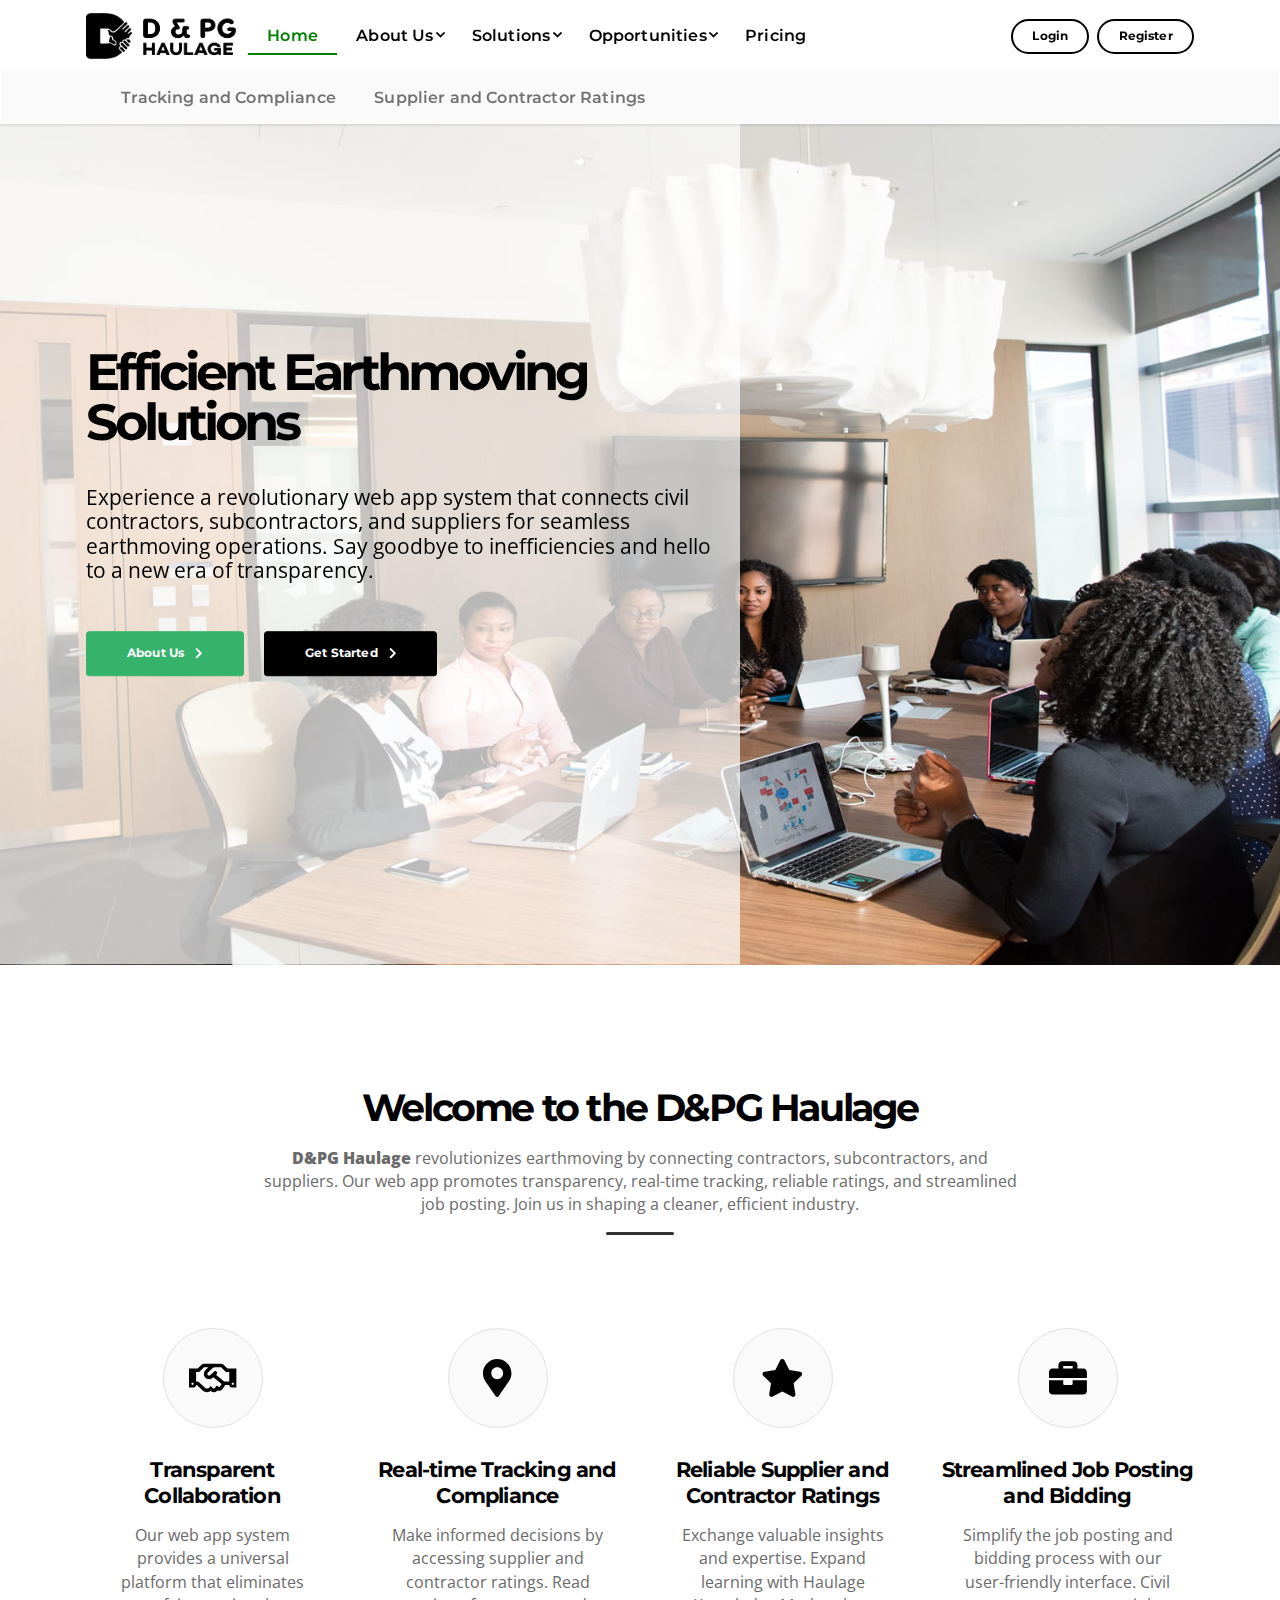
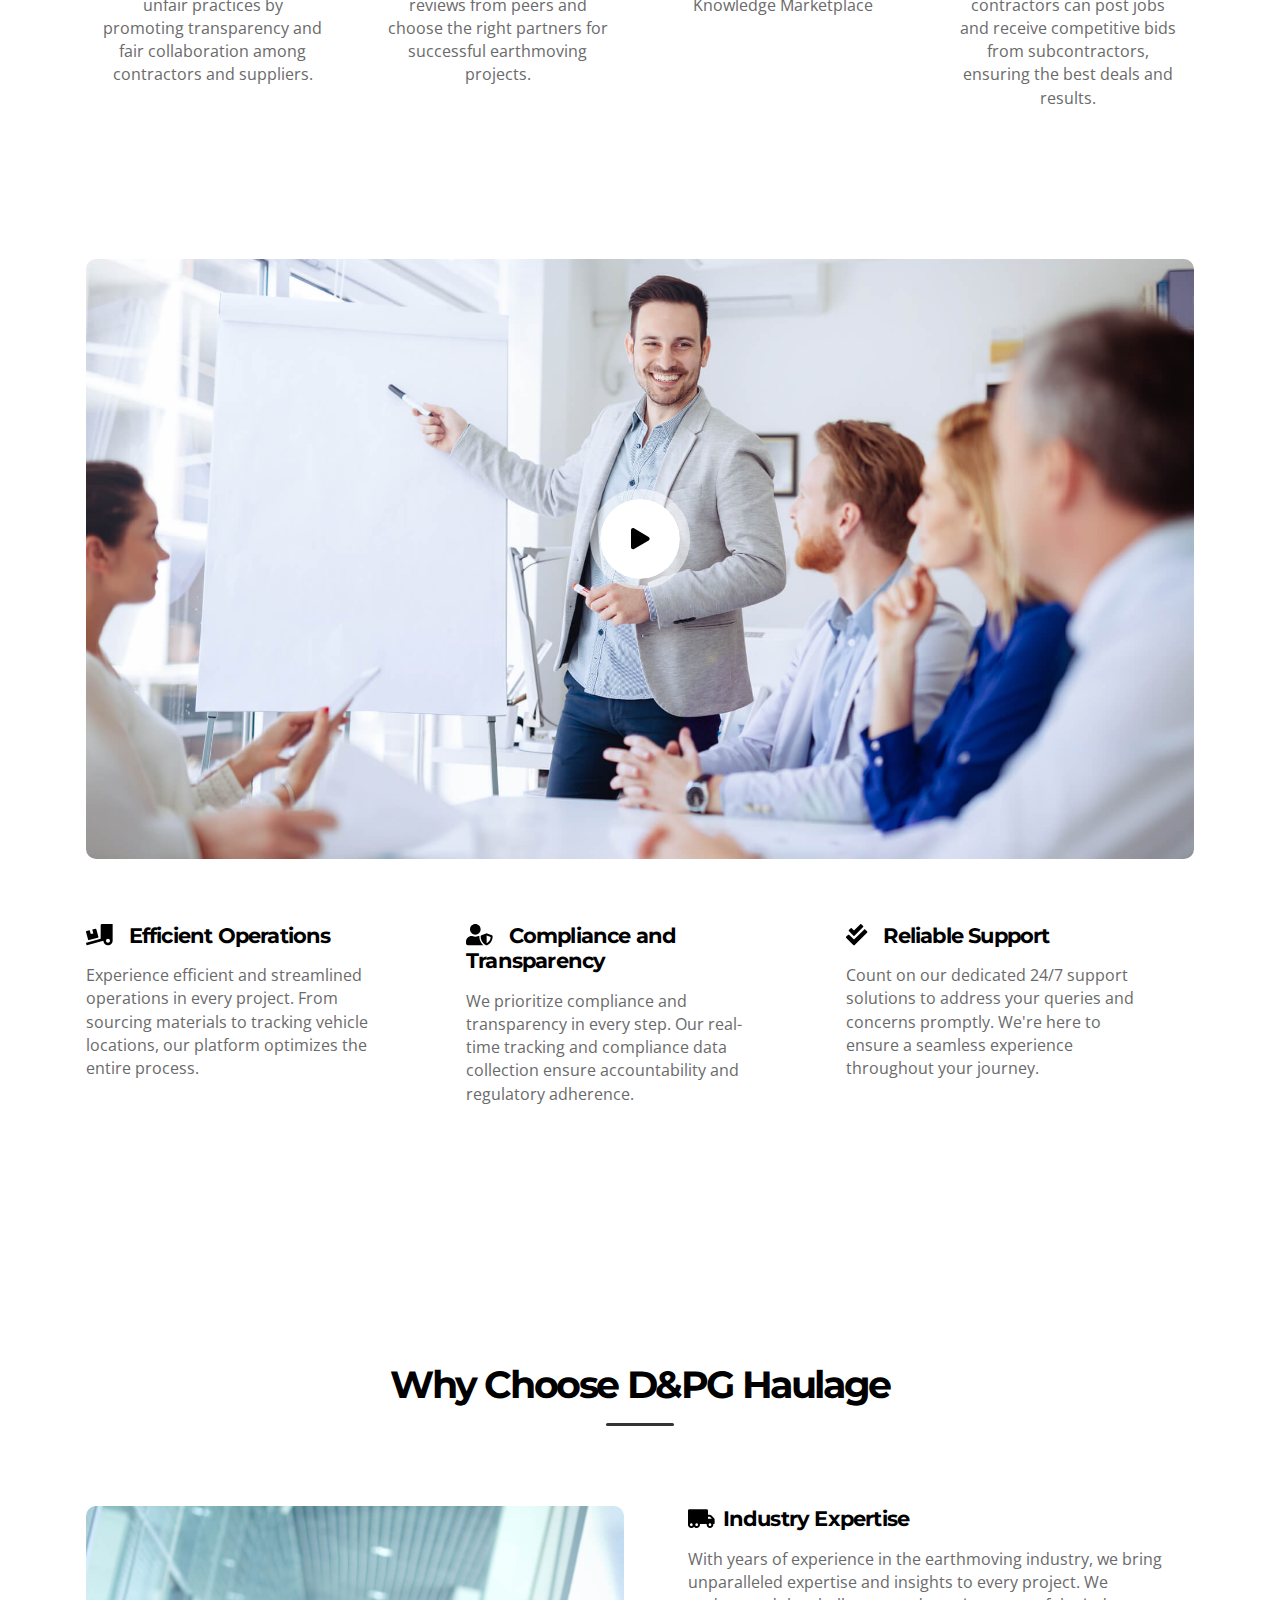
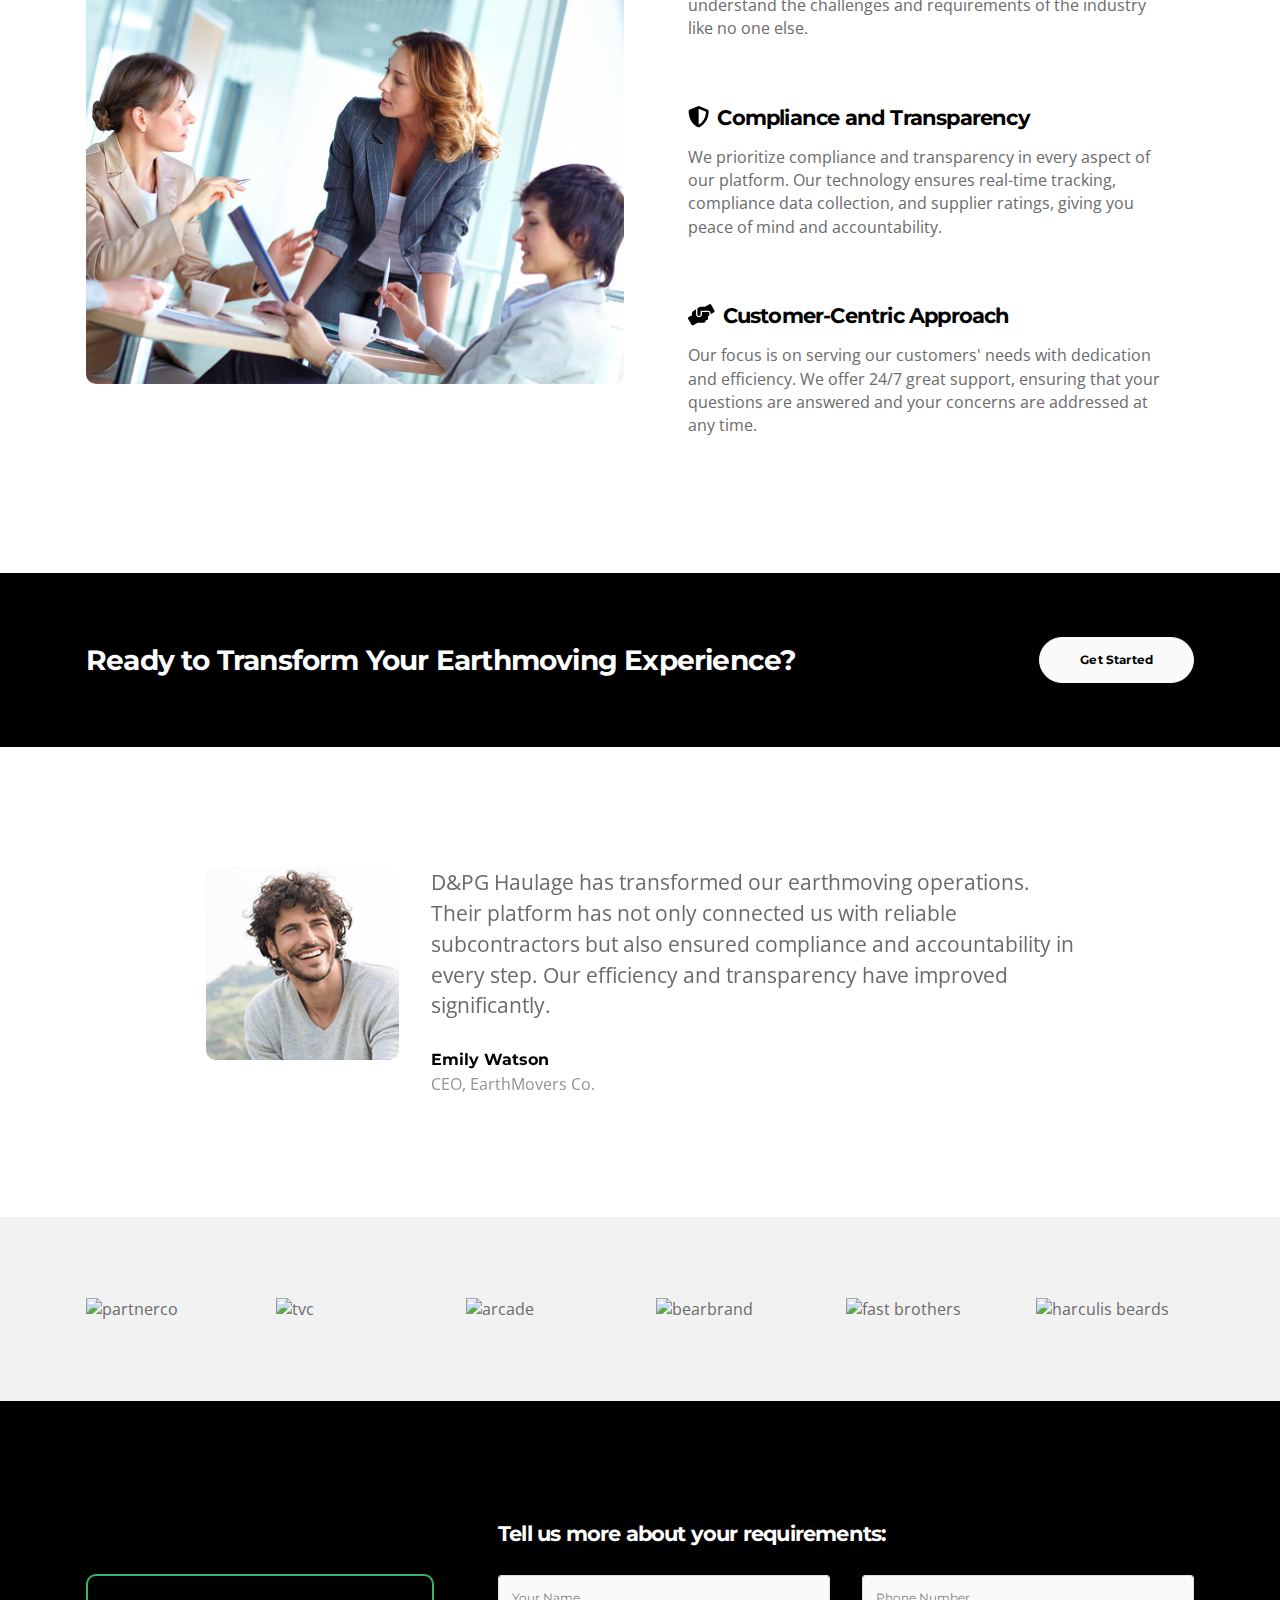
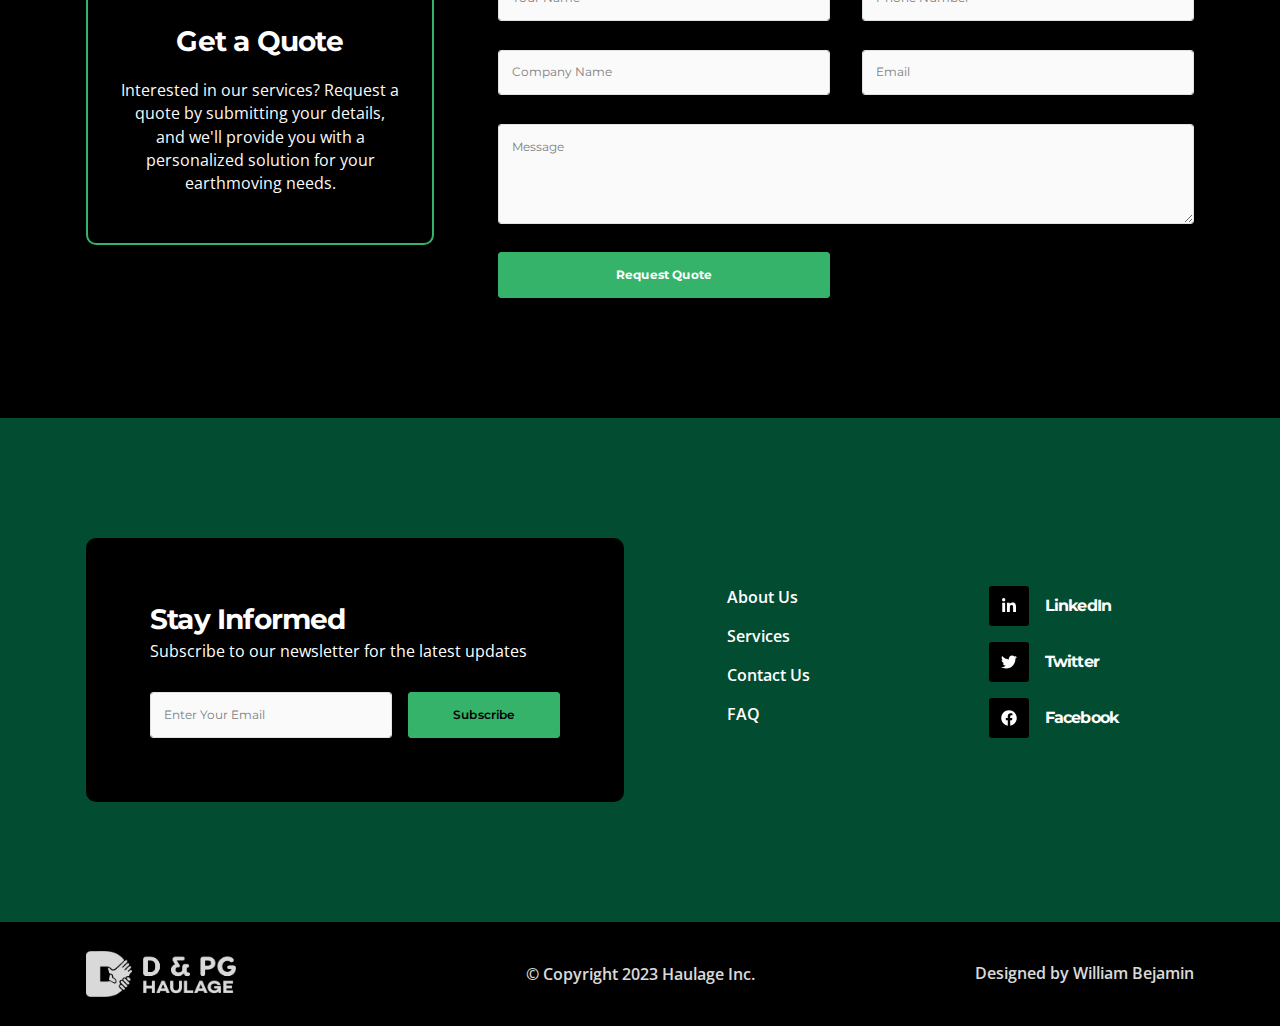
==== home.html @ 4f844227 "Add files via upload" ====
<!DOCTYPE html>
<html lang="en-US" dir="ltr">

<meta http-equiv="content-type" content="text/html;charset=UTF-8" />

<head>
  <meta charset="utf-8">
  <meta http-equiv="X-UA-Compatible" content="IE=edge">
  <meta name="viewport" content="width=device-width, initial-scale=1">

  <!-- ===============================================-->
  <!--    Document Title-->
  <!-- ===============================================-->

  <title>D & PG Haulage | Pioneering a Sustainable Future in Earthmoving and Waste Management</title>
  <meta name="description"
    content="D & PG Haulage (Revolutionizing Earthmoving: Toward a Transparent, Accountable, and Eco-Friendly Industry)">
  <meta name="author" content="Developer">

  <!-- ===============================================-->
  <!--    Favicons-->
  <!-- ===============================================-->
  <link rel="apple-touch-icon" sizes="180x180" href="assets/img/favicons/apple-touch-icon.png">
  <link rel="icon" type="image/png" sizes="32x32" href="assets/img/favicons/favicon-32x32.png">
  <link rel="icon" type="image/png" sizes="16x16" href="assets/img/favicons/favicon-16x16.png">
  <link rel="shortcut icon" type="image/x-icon" href="assets/img/favicons/favicon.png">
  <link rel="manifest" href="#">
  <meta name="msapplication-TileImage" content="assets/img/favicons/mstile-150x150.png">
  <meta name="theme-color" content="#ffffff">
  <script src="vendors/overlayscrollbars/OverlayScrollbars.min.js"></script>
  <!-- ===============================================-->
  <!--    Stylesheets-->
  <!-- ===============================================-->
  <link href="vendors/swiper/swiper-bundle.min.css" rel="stylesheet">
  <link href="vendors/hamburgers/hamburgers.min.css" rel="stylesheet">
  <link href="vendors/loaders.css/loaders.min.css" rel="stylesheet">
  <link href="assets/css/theme.min.css" rel="stylesheet" />
  <link href="assets/css/user.min.css" rel="stylesheet" />
  <link rel="preconnect" href="https://fonts.googleapis.com/">
  <link rel="preconnect" href="https://fonts.gstatic.com/" crossorigin="">
  <link
    href="https://fonts.googleapis.com/css2?family=Montserrat:wght@300;400;500;600;700&amp;family=Open+Sans:wght@300;400;600;700;800&amp;display=swap"
    rel="stylesheet">

  <link href="../cdn.jsdelivr.net/npm/select2%404.1.0-rc.0/dist/css/select2.min.css" rel="stylesheet" />

  <script src="assets/js/jquery.min.js"></script>
  <script src="../cdn.jsdelivr.net/npm/sweetalert2%4011.7/dist/sweetalert2.all.min.js"></script>
  <link href="../cdn.jsdelivr.net/npm/sweetalert2%4011.7/dist/sweetalert2.min.css" rel="stylesheet">
</head>

<style>
  .nav-link:hover {
    color: green;
    border-bottom: 2px solid green !important
  }

  .nav-item>.active {
    color: green;
    border-bottom: 2px solid green !important
  }

  .dropdown-menu li>.dropdown-item:hover {
    border-bottom: 2px solid green !important
  }
</style>

<body>

  <div class="sticky-top navbar-Haulage">
    <div class="container">
      <nav class="navbar navbar-expand-lg">
        <a class="navbar-brand" href="home.html">
          <img src="assets/img/logo-dark.png" width="150" width="150" alt="logo" />
        </a>

        <button class="navbar-toggler p-0" type="button" data-bs-toggle="collapse"
          data-bs-target="#primaryNavbarCollapse" aria-controls="primaryNavbarCollapse" aria-expanded="false"
          aria-label="Toggle navigation"><span class="hamburger hamburger--emphatic"><span class="hamburger-box"><span
                class="hamburger-inner"></span></span></span></button>
        <div class="collapse navbar-collapse" id="primaryNavbarCollapse">
          <ul class="navbar-nav py-3 py-lg-0 mt-1 mb-2 my-lg-0 ms-lg-n1">
            <li class="nav-item dropdown">
              <a class="nav-link active" href="home.html">Home</a>
            </li>


            <li class="nav-item dropdown">
              <a class="nav-link   dropdown-toggle dropdown-indicator" href="JavaScript:void(0)" role="button"
                data-bs-toggle="dropdown" aria-expanded="false">About Us</a>
              <ul class="dropdown-menu">
                <li><a class="dropdown-item" href="about.html">Overview</a></li>
                <li><a class="dropdown-item" href="mission.html">Mission & Objectives</a></li>
              </ul>
            </li>

            <li class="nav-item dropdown d-none">
              <a class="nav-link News dropdown-toggle dropdown-indicator" href="JavaScript:void(0)" role="button"
                data-bs-toggle="dropdown" aria-expanded="false">News</a>
              <ul class="dropdown-menu">
                <li><a class="dropdown-item" href="news/newsroom.html">Newsroom</a></li>
                <li><a class="dropdown-item" href="news/news.html">Latest News</a></li>
              </ul>
            </li>

            <li class="nav-item dropdown"><a class="nav-link  dropdown-toggle dropdown-indicator"
                href="JavaScript:void(0)" role="button" data-bs-toggle="dropdown" aria-expanded="false">Solutions</a>
              <ul class="dropdown-menu">
                <li class="">

                  <a class="dropdown-item" href="solutions/index9e66.html?tab=1">Material Supply</a>
                </li>
                <li class="">

                  <a class="dropdown-item" href="solutions/indexd686.html?tab=2">EPA Compliance and Traceability</a>
                </li>
              </ul>
            </li>

            <li class="nav-item dropdown"><a class="nav-link  dropdown-toggle dropdown-indicator"
                href="JavaScript:void(0)" role="button" data-bs-toggle="dropdown"
                aria-expanded="false">Opportunities</a>
              <ul class="dropdown-menu">
                <li><a class="dropdown-item" href="services/aim9e66.html?tab=1">Job Posting</a></li>
                <li><a class="dropdown-item" href="services/aim9e66.html?tab=1">Bidding</a></li>
              </ul>
            </li>

            <li class="nav-item dropdown"><a class="nav-link " href="" role="button">Pricing</a></li>
          </ul>

          <ul class="navbar-nav my-3 my-lg-0 ms-lg-auto">
            <li class="nav-item">
              <a class="btn btn-outline-primary rounded-pill btn-sm border-2 d-block d-lg-inline-block ms-lg-2"
                href="login.html" target="_blank">Login</a>
            </li>
            <li class="nav-item">
              <a class="btn btn-outline-primary rounded-pill btn-sm border-2 d-block d-lg-inline-block ms-lg-2"
                href="register.html" target="_blank">Register</a>
            </li>
          </ul>

        </div>
      </nav>
    </div>


    <div class="container-fluid bg-light">
      <div class="container ">
        <nav class="navbar navbar-expand-lg navbar-light">
          <div class="container">
            <button class="navbar-toggler" type="button" data-bs-toggle="collapse" data-bs-target="#navbarNav"
              aria-controls="navbarNav" aria-expanded="false" aria-label="Toggle navigation">
              <span class="navbar-toggler-icon"></span>
            </button>
            <div class="collapse navbar-collapse" id="navbarNav">
              <ul class="navbar-nav">
                <li class="nav-item">
                  <a class="nav-link " href="services/start-projectdf1f.html?tab=6">
                    Tracking and Compliance</a>
                </li>

                <li class="nav-item">
                  <a class="nav-link " href="exploration/indexf167.html?tab=7">
                    Supplier and Contractor Ratings</a>
                </li>
              </ul>
            </div>
          </div>
        </nav>
      </div>
    </div>







  </div>
  <!-- ===============================================-->
  <!--    Main Content-->
  <!-- ===============================================-->
  <main class="main" id="top">
    <div class="preloader d-none" id="preloader">
      <div class="loader">
        <div class="line-scale">
          <div></div>
          <div></div>
          <div></div>
          <div></div>
          <div></div>
        </div>
      </div>
    </div>



    <section class="section py-0">
      <div class="swiper theme-slider min-vh-100"
        data-swiper='{"loop":true,"allowTouchMove":false,"autoplay":{"delay":5000},"effect":"fade","speed":800}'>
        <div class="swiper-wrapper">
          <div class="swiper-slide" data-zanim-timeline="{}">
            <div class="bg-holder" style="background-image:url(assets/img/header-6.jpg);"></div>
            <!--/.bg-holder-->
            <div class="container">
              <div class="row min-vh-100 py-8 align-items-center" data-inertia='{"weight":1.5}'>
                <div class="col-sm-8 col-lg-7 px-5 px-sm-3">
                  <div class="overflow-hidden">
                    <h1 class="fs-4 fs-md-4 lh-1" data-zanim-xs='{"delay":0}'>Efficient Earthmoving Solutions</h1>

                  </div>
                  <div class="overflow-hidden">
                    <p class="text-primary pt-4 mb-5 fs-1 fs-md-1 lh-xs" data-zanim-xs='{"delay":0.1}'>
                      Experience a revolutionary web app system that connects civil contractors, subcontractors, and
                      suppliers for seamless earthmoving operations. Say goodbye to
                      inefficiencies and hello to a new era of transparency.</p>
                  </div>
                  <div class="overflow-hidden">
                    <div data-zanim-xs='{"delay":0.2}'>
                      <div class="btn-group me-3 mb-2">
                        <a href="services/index9e66.html?tab=1" class="btn btn-success">
                          About Us <span class="fas fa-chevron-right ms-2"></span>
                        </a>
                      </div>

                      <div class="btn-group me-3 mb-2">
                        <a href="registration.html" class="btn btn-primary">
                          Get Started <span class="fas fa-chevron-right ms-2"></span>
                        </a>
                      </div>
                    </div>
                  </div>
                </div>
              </div>
            </div>
          </div>
          <div class="swiper-slide" data-zanim-timeline="{}">
            <div class="bg-holder" style="background-image:url(assets/img/header-5.jpg);"></div>
            <!--/.bg-holder-->
            <div class="container">
              <div class="row min-vh-100 py-8 align-items-center" data-inertia='{"weight":1.5}'>
                <div class="col-sm-8 col-lg-7 px-5 px-sm-3">
                  <div class="overflow-hidden">
                    <h1 class="fs-4 fs-md-4 lh-1" data-zanim-xs='{"delay":0}'>Streamlined Job Posting and Bidding</h1>
                  </div>
                  <div class="overflow-hidden">
                    <p class="text-primary pt-4 mb-5 fs-1 fs-md-1 lh-xs" data-zanim-xs='{"delay":0.1}'>Post your
                      earthmoving
                      jobs and receive competitive bids from subcontractors
                      who are eager to work with you. Our platform ensures that you get the best deals while maintaining
                      compliance.</p>
                  </div>
                  <div class="overflow-hidden">
                    <div data-zanim-xs='{"delay":0.2}'>
                      <div class="btn-group me-3 mb-2">
                        <a href="services/index9e66.html?tab=1" class="btn btn-success">
                          Post a Job <span class="fas fa-chevron-right ms-2"></span>
                        </a>
                      </div>

                      <div class="btn-group me-3 mb-2">
                        <a href="registration.html" class="btn btn-primary">
                          Start Bidding <span class="fas fa-chevron-right ms-2"></span>
                        </a>
                      </div>

                    </div>
                  </div>
                </div>
              </div>
            </div>
          </div>
          <div class="swiper-slide" data-zanim-timeline="{}">
            <div class="bg-holder" style="background-image:url(assets/img/header-1.png);"></div>
            <!--/.bg-holder-->
            <div class="container">
              <div class="row min-vh-100 py-8 align-items-center" data-inertia='{"weight":1.5}'>
                <div class="col-sm-8 col-lg-7 px-5 px-sm-3">
                  <div class="overflow-hidden">
                    <h1 class="fs-4 fs-md-4 lh-1" data-zanim-xs='{"delay":0}'>Real-time Tracking and Compliance</h1>
                  </div>
                  <div class="overflow-hidden">
                    <p class="text-primary pt-4 mb-5 fs-1 fs-md-1 lh-xs" data-zanim-xs='{"delay":0.1}'>Monitor the
                      movement
                      of vehicles involved in earthmoving activities in
                      real-time. Collect compliance data effortlessly and maintain a complete audit trail for regulatory
                      purposes.</p>
                  </div>
                  <div class="overflow-hidden">
                    <div data-zanim-xs='{"delay":0.2}'>
                      <div class="btn-group me-3 mb-2">
                        <a href="services/index9e66.html?tab=1" class="btn btn-success">
                          Track Movements<span class="fas fa-chevron-right ms-2"></span>
                        </a>
                      </div>

                      <div class="btn-group me-3 mb-2">
                        <a href="registration.html" class="btn btn-primary">
                          Learn More<span class="fas fa-chevron-right ms-2"></span>
                        </a>
                      </div>

                    </div>
                  </div>
                </div>
              </div>
            </div>
          </div>

          <div class="swiper-slide" data-zanim-timeline="{}">
            <div class="bg-holder" style="background-image:url(assets/img/header-contract.jpg);"></div>
            <!--/.bg-holder-->
            <div class="container">
              <div class="row min-vh-100 py-8 align-items-center" data-inertia='{"weight":1.5}'>
                <div class="col-sm-8 col-lg-7 px-5 px-sm-3">
                  <div class="overflow-hidden">
                    <h1 class="fs-4 fs-md-4 lh-1" data-zanim-xs='{"delay":0}'>Supplier and Contractor Ratings</h1>
                  </div>
                  <div class="overflow-hidden">
                    <p class="text-primary pt-4 mb-5 fs-1 fs-md-1 lh-xs" data-zanim-xs='{"delay":0.1}'>
                      Discover reliable suppliers and contractors through our
                      rating system. Read reviews from fellow users and make informed decisions to
                      ensure the success of your earthmoving projects.
                    </p>
                  </div>
                  <div class="overflow-hidden">
                    <div data-zanim-xs='{"delay":0.2}'>
                      <div class="btn-group me-3 mb-2">
                        <a href="services/index9e66.html?tab=1" class="btn btn-success">
                          Browse Ratings <span class="fas fa-chevron-right ms-2"></span>
                        </a>
                      </div>

                      <div class="btn-group me-3 mb-2">
                        <a href="registration.html" class="btn btn-primary">
                          Get Started <span class="fas fa-chevron-right ms-2"></span>
                        </a>
                      </div>

                    </div>
                  </div>
                </div>
              </div>
            </div>
          </div>

        </div>
        <div class="swiper-nav">
          <div class="swiper-button-prev"><span class="fas fa-chevron-left"></span></div>
          <div class="swiper-button-next"><span class="fas fa-chevron-right"></span></div>
        </div>
      </div>
    </section>

    <!-- ============================================-->


    <!-- <section> begin ============================-->

    <section class="section bg-white text-center">
      <div class="container">
        <div class="row justify-content-center text-center">
          <div class="col-10 col-md-9">
            <h3 class="fs-2 fs-lg-3">Welcome to the D&PG Haulage</h3>

            <p class="px-lg-4 mt-3"><b>D&PG Haulage</b> revolutionizes earthmoving by connecting contractors,
              subcontractors, and suppliers. Our web app promotes transparency, real-time tracking, reliable ratings,
              and streamlined job posting. Join us in shaping a cleaner, efficient industry.</p>
            <hr class="short"
              data-zanim-xs='{"from":{"opacity":0,"width":0},"to":{"opacity":1,"width":"4.20873rem"},"duration":0.8}'
              data-zanim-trigger="scroll" />
          </div>
        </div>

        <div class="row mt-4 mt-md-5">
          <div class="col-sm-6 col-lg-3 mt-4" data-zanim-timeline="{}" data-zanim-trigger="scroll">
            <div class="ring-icon mx-auto" data-zanim-xs='{"delay":0}'><span class="far fa-handshake"></span></div>
            <h5 class="mt-4" data-zanim-xs='{"delay":0.1}'>Transparent Collaboration </h5>
            <p class="mb-0 mt-3 px-3" data-zanim-xs='{"delay":0.2}'> Our web app system provides a universal platform
              that eliminates unfair practices by promoting transparency and fair collaboration among contractors and
              suppliers.</p>
          </div>
          <div class="col-sm-6 col-lg-3 mt-4" data-zanim-timeline="{}" data-zanim-trigger="scroll">
            <div class="ring-icon mx-auto" data-zanim-xs='{"delay":0}'><span class="fas fa-map-marker-alt"></span></div>
            <h5 class="mt-4" data-zanim-xs='{"delay":0.1}'>Real-time Tracking and Compliance</h5>
            <p class="mb-0 mt-3 px-3" data-zanim-xs='{"delay":0.2}'>Make informed decisions by accessing supplier and
              contractor ratings. Read reviews from peers and choose the right partners for successful earthmoving
              projects.</p>
          </div>
          <div class="col-sm-6 col-lg-3 mt-4" data-zanim-timeline="{}" data-zanim-trigger="scroll">
            <div class="ring-icon mx-auto" data-zanim-xs='{"delay":0}'><span class="fas fa-star"></span></div>
            <h5 class="mt-4" data-zanim-xs='{"delay":0.1}'>Reliable Supplier and Contractor Ratings</h5>
            <p class="mb-0 mt-3 px-3" data-zanim-xs='{"delay":0.2}'>Exchange valuable insights and expertise. Expand
              learning with Haulage Knowledge Marketplace</p>
          </div>
          <div class="col-sm-6 col-lg-3 mt-4" data-zanim-timeline="{}" data-zanim-trigger="scroll">
            <div class="ring-icon mx-auto" data-zanim-xs='{"delay":0}'><span class="fas fa-briefcase"></span></div>
            <h5 class="mt-4" data-zanim-xs='{"delay":0.1}'>Streamlined Job Posting and Bidding</h5>
            <p class="mb-0 mt-3 px-3" data-zanim-xs='{"delay":0.2}'>Simplify the job posting and bidding process with
              our user-friendly interface. Civil contractors can post jobs and receive competitive bids from
              subcontractors, ensuring the best deals and results.</p>
          </div>
        </div>
      </div>
      <!-- end of .container-->
    </section>
    <!-- <section> close ============================-->


    <!-- <section> begin (How it work)============================-->
      <section class="section pt-0">
        <div class="container">
          <div class="row flex-center text-center pb-6">
            <div class="col-12">
              <div class="position-relative mt-4 py-5 py-md-11">
                <div class="bg-holder rounded-3" style="background-image:url(assets/img/video-screenshot-2.jpg);"></div>
                <!--/.bg-holder-->
                <button class="btn-Haulage-play" data-bigpicture="{&quot;ytSrc&quot;:&quot;jlWMTNZNOc0&quot;}"
                  data-zanim-trigger="scroll"
                  data-zanim-xs='{"from":{"opacity":0,"scale":0.8},"to":{"opacity":1,"scale":1},"duration":1}'>
                  <span class="fas fa-play fs-1"></span>
                </button>
              </div>
            </div>
          </div>
          <div class="row">
            <div class="col-sm-6 col-lg-4 mt-3 mt-lg-0 px-4 px-sm-3" data-zanim-timeline="{}" data-zanim-trigger="scroll">
              <h5 data-zanim-xs='{"delay":0}'><span class="text-primary me-3 fas fa-truck-loading"></span>Efficient Operations</h5>
              <p class="mt-3 pe-3 pe-lg-5" data-zanim-xs='{"delay":0.1}'>Experience efficient and streamlined operations in every project. From sourcing materials to tracking vehicle locations, our platform optimizes the entire process.</p>
            </div>
            <div class="col-sm-6 col-lg-4 mt-3 mt-lg-0 px-4 px-sm-3" data-zanim-timeline="{}" data-zanim-trigger="scroll">
              <h5 data-zanim-xs='{"delay":0}'><span class="text-primary me-3 fas fa-user-shield"></span>Compliance and Transparency</h5>
              <p class="mt-3 pe-3 pe-lg-5" data-zanim-xs='{"delay":0.1}'>We prioritize compliance and transparency in every step. Our real-time tracking and compliance data collection ensure accountability and regulatory adherence.</p>
            </div>
            <div class="col-sm-6 col-lg-4 mt-3 mt-lg-0 px-4 px-sm-3" data-zanim-timeline="{}" data-zanim-trigger="scroll">
              <h5 data-zanim-xs='{"delay":0}'><span class="text-primary me-3 fas fa-check-double"></span>Reliable Support</h5>
              <p class="mt-3 pe-3 pe-lg-5" data-zanim-xs='{"delay":0.1}'>Count on our dedicated 24/7 support solutions to address your queries and concerns promptly. We're here to ensure a seamless experience throughout your journey.</p>
            </div>
          </div>
        </div><!-- end of .container-->
      </section>
      
      
    <!-- <section> close ============================-->
    <!-- ============================================-->



    <!-- ============================================-->
    <!-- <section> begin (Vital Page) ============================-->
    <section class="section bg-100 d-none">
      <div class="container">
        <div class="text-center mb-6">
          <h3 class="fs-2 fs-md-3">Our Services</h3>
          <hr class="short"
            data-zanim-xs='{"from":{"opacity":0,"width":0},"to":{"opacity":1,"width":"4.20873rem"},"duration":0.8}'
            data-zanim-trigger="scroll" />
        </div>
        <div class="row g-0 position-relative mb-4 mb-lg-0">
          <div class="col-lg-6 py-3 py-lg-0 mb-0 position-relative" style="min-height:400px;">
            <div class="bg-holder rounded-ts-lg rounded-te-lg rounded-lg-te-0  "
              style="background-image:url(assets/img/6.jpg);"></div>
            <!--/.bg-holder-->
          </div>
          <div
            class="col-lg-6 px-lg-5 py-lg-6 p-4 my-lg-0 bg-white rounded-bs-lg rounded-lg-bs-0 rounded-be-lg rounded-lg-be-0 rounded-lg-te-lg ">
            <div class="Haulage-caret d-none d-lg-block"></div>
            <div class="d-flex align-items-center h-100">
              <div data-zanim-timeline="{}" data-zanim-trigger="scroll">
                <div class="overflow-hidden">
                  <h5 data-zanim-xs='{"delay":0}'>Business Consulting</h5>
                </div>
                <div class="overflow-hidden">
                  <p class="mt-3" data-zanim-xs='{"delay":0.1}'>As one of the world’s largest accountancy networks,
                    Haulage helps a diverse range of clients with a diverse range of needs.This is especially true of
                    our Advisory Practice, which provides corporate finance and transaction services, business
                    restructuring.</p>
                </div>
                <div class="overflow-hidden">
                  <div data-zanim-xs='{"delay":0.2}'><a class="d-flex align-items-center" href="#!">Learn More<div
                        class="overflow-hidden ms-2"><span class="d-inline-block"
                          data-zanim-xs='{"from":{"opacity":0,"x":-30},"to":{"opacity":1,"x":0},"delay":0.8}'>&xrarr;</span>
                      </div></a></div>
                </div>
              </div>
            </div>
          </div>
        </div>
        <div class="row g-0 position-relative mb-4 mb-lg-0">
          <div class="col-lg-6 py-3 py-lg-0 mb-0 position-relative order-lg-2" style="min-height:400px;">
            <div class="bg-holder rounded-ts-lg rounded-te-lg rounded-lg-te-0  rounded-lg-ts-0"
              style="background-image:url(assets/img/7.jpg);"></div>
            <!--/.bg-holder-->
          </div>
          <div
            class="col-lg-6 px-lg-5 py-lg-6 p-4 my-lg-0 bg-white rounded-bs-lg rounded-lg-bs-0 rounded-be-lg  rounded-lg-be-0">
            <div class="Haulage-caret d-none d-lg-block"></div>
            <div class="d-flex align-items-center h-100">
              <div data-zanim-timeline="{}" data-zanim-trigger="scroll">
                <div class="overflow-hidden">
                  <h5 data-zanim-xs='{"delay":0}'>Tax consulting</h5>
                </div>
                <div class="overflow-hidden">
                  <p class="mt-3" data-zanim-xs='{"delay":0.1}'>Haulage serves clients across the country and around the
                    world as they navigate an increasingly complex tax landscape. Our tax professionals draw on deep
                    experience and industry-specific knowledge to deliver clients the insights and innovation they need.
                  </p>
                </div>
                <div class="overflow-hidden">
                  <div data-zanim-xs='{"delay":0.2}'><a class="d-flex align-items-center" href="#!">Learn More<div
                        class="overflow-hidden ms-2"><span class="d-inline-block"
                          data-zanim-xs='{"from":{"opacity":0,"x":-30},"to":{"opacity":1,"x":0},"delay":0.8}'>&xrarr;</span>
                      </div></a></div>
                </div>
              </div>
            </div>
          </div>
        </div>
        <div class="row g-0 position-relative mb-4 mb-lg-0">
          <div class="col-lg-6 py-3 py-lg-0 mb-0 position-relative" style="min-height:400px;">
            <div
              class="bg-holder rounded-ts-lg rounded-te-lg rounded-lg-te-0 rounded-lg-ts-0 rounded-bs-0 rounded-lg-bs-lg "
              style="background-image:url(assets/img/8.jpg);"></div>
            <!--/.bg-holder-->
          </div>
          <div class="col-lg-6 px-lg-5 py-lg-6 p-4 my-lg-0 bg-white rounded-bs-lg rounded-lg-bs-0 rounded-be-lg  ">
            <div class="Haulage-caret d-none d-lg-block"></div>
            <div class="d-flex align-items-center h-100">
              <div data-zanim-timeline="{}" data-zanim-trigger="scroll">
                <div class="overflow-hidden">
                  <h5 data-zanim-xs='{"delay":0}'>Advisory</h5>
                </div>
                <div class="overflow-hidden">
                  <p class="mt-3" data-zanim-xs='{"delay":0.1}'>To help you understand what this road looks like, we
                    surveyed 1165 digital marketers across Europe and North America to explore current trends and
                    priorities in digital marketing.</p>
                </div>
                <div class="overflow-hidden">
                  <div data-zanim-xs='{"delay":0.2}'><a class="d-flex align-items-center" href="#!">Learn More<div
                        class="overflow-hidden ms-2"><span class="d-inline-block"
                          data-zanim-xs='{"from":{"opacity":0,"x":-30},"to":{"opacity":1,"x":0},"delay":0.8}'>&xrarr;</span>
                      </div></a></div>
                </div>
              </div>
            </div>
          </div>
        </div>
        <div class="row mt-7">
          <div class="col-sm-6 col-lg-4 px-4 px-sm-3 mb-4 mb-lg-0" data-zanim-timeline="{}" data-zanim-trigger="scroll">
            <h5 data-zanim-xs='{"delay":0}'><span class="text-primary fs-0 me-3 far fa-credit-card"></span>Special
              financing</h5>
            <p class="mt-3 pe-3 pe-lg-5 mb-0" data-zanim-xs='{"delay":0.1}'>Apply for special financial support and earn
              exclusive rewards.</p>
          </div>
          <div class="col-sm-6 col-lg-4 px-4 px-sm-3 mb-4 mb-lg-0" data-zanim-timeline="{}" data-zanim-trigger="scroll">
            <h5 data-zanim-xs='{"delay":0}'><span class="text-primary fs-0 me-3 fas fa-comment-alt"></span>Chat with
              team</h5>
            <p class="mt-3 pe-3 pe-lg-5 mb-0" data-zanim-xs='{"delay":0.1}'>Have a question? Chat online with an expert.
              <a href='#!'>Start chatting <span class='fas fa-external-link-alt ms-1'></span></a></p>
          </div>
          <div class="col-sm-6 col-lg-4 px-4 px-sm-3 mb-4 mb-lg-0" data-zanim-timeline="{}" data-zanim-trigger="scroll">
            <h5 data-zanim-xs='{"delay":0}'><span class="text-primary fs-0 me-3 fas fa-phone-alt"></span>Call a
              specialist</h5>
            <p class="mt-3 pe-3 pe-lg-5 mb-0" data-zanim-xs='{"delay":0.1}'>Our 24/7 support solutions is ready for you at
              1-800-MY-Haulage.</p>
          </div>
        </div>
      </div><!-- end of .container-->
    </section><!-- <section> close ============================-->
    <!-- ============================================-->



    <!-- ============================================-->
    <!-- <section> begin (Vtal Page) ============================-->
      <section class="section">
        <div class="container">
          <div class="text-center mb-7">
            <h3 class="fs-2 fs-md-3">Why Choose D&PG Haulage</h3>
            <hr class="short"
              data-zanim-xs='{"from":{"opacity":0,"width":0},"to":{"opacity":1,"width":"4.20873rem"},"duration":0.8}'
              data-zanim-trigger="scroll" />
          </div>
          <div class="row">
            <div class="col-lg-6 pe-lg-3"><img class="rounded-3 img-fluid" src="assets/img/why-choose-us.jpg"
                alt="about" /></div>
            <div class="col-lg-6 px-lg-5 mt-6 mt-lg-0" data-zanim-timeline="{}" data-zanim-trigger="scroll">
              <div class="overflow-hidden">
                <div class="px-4 px-sm-0" data-zanim-xs='{"delay":0}'>
                  <h5 class="fs-0 fs-lg-1"><span class="fas fa-truck-moving fs-1 me-2"></span>Industry Expertise</h5>
                  <p class="mt-3">With years of experience in the earthmoving industry, we bring unparalleled expertise and insights to every project. We understand the challenges and requirements of the industry like no one else.</p>
                </div>
              </div>
              <div class="overflow-hidden">
                <div class="px-4 px-sm-0 mt-5" data-zanim-xs='{"delay":0}'>
                  <h5 class="fs-0 fs-lg-1"><span class="fas fa-shield-alt fs-1 me-2"></span>Compliance and Transparency</h5>
                  <p class="mt-3">We prioritize compliance and transparency in every aspect of our platform. Our technology ensures real-time tracking, compliance data collection, and supplier ratings, giving you peace of mind and accountability.</p>
                </div>
              </div>
              <div class="overflow-hidden">
                <div class="px-4 px-sm-0 mt-5" data-zanim-xs='{"delay":0}'>
                  <h5 class="fs-0 fs-lg-1"><span class="fas fa-hands-helping fs-1 me-2"></span>Customer-Centric Approach</h5>
                  <p class="mt-3">Our focus is on serving our customers' needs with dedication and efficiency. We offer 24/7 great support, ensuring that your questions are answered and your concerns are addressed at any time.</p>
                </div>
              </div>
            </div>
          </div>
        </div><!-- end of .container-->
      </section>
      
    <!-- <section> close ============================-->
    <!-- ============================================-->



    <!-- ============================================-->
    <!-- <section> begin ============================-->
    <section class="section bg-primary py-6 text-center text-md-start">
      <div class="container">
        <div class="row align-items-center">
          <div class="col-md">
            <h4 class="text-white mb-0">
              Ready to Transform Your Earthmoving Experience?
          </div>
          <div class="col-md-auto mt-md-0 mt-4"><a class="btn btn-light rounded-pill" href="contact.html">Get
              Started</a></div>
        </div>
      </div><!-- end of .container-->
    </section><!-- <section> close ============================-->
    <!-- ============================================-->



    <!-- ============================================-->
    <!-- <section> begin ============================-->
    <section class="section text-center d-none">
      <div class="container">
        <div class="text-center">
          <h3 class="fs-2 fs-md-3">Things You Get</h3>
          <hr class="short"
            data-zanim-xs='{"from":{"opacity":0,"width":0},"to":{"opacity":1,"width":"4.20873rem"},"duration":0.8}'
            data-zanim-trigger="scroll" />
        </div>
        <div class="row">
          <div class="col-md-6 col-lg-3 mt-4" data-zanim-timeline="{}" data-zanim-trigger="scroll">
            <div class="px-3 py-4 px-lg-4">
              <div class="overflow-hidden"><img src="assets/img/icons/sharing.png" alt="icon" height="37"
                  data-zanim-xs='{"delay":0}' /></div>
              <div class="overflow-hidden">
                <h5 class="mt-3" data-zanim-xs='{"delay":0.1}'>Creative <br /> Support</h5>
              </div>
              <div class="overflow-hidden">
                <p class="mb-0" data-zanim-xs='{"delay":0.2}'>At Haulage, we channel our creativity to transform
                  communities, Institutions, and organisations across AFRICA and beyond.</p>
              </div>
            </div>
          </div>
          <div class="col-md-6 col-lg-3 mt-4" data-zanim-timeline="{}" data-zanim-trigger="scroll">
            <div class="px-3 py-4 px-lg-4">
              <div class="overflow-hidden"><img src="assets/img/icons/mail.png" alt="icon" height="37"
                  data-zanim-xs='{"delay":0}' /></div>
              <div class="overflow-hidden">
                <h5 class="mt-3" data-zanim-xs='{"delay":0.1}'>Creating Experiences</h5>
              </div>
              <div class="overflow-hidden">
                <p class="mb-0" data-zanim-xs='{"delay":0.2}'>Through Haulage, we curate captivating experiences across
                  diverse communities, Academia & Government using <b>RIDE</b>.</p>
              </div>
            </div>
          </div>
          <div class="col-md-6 col-lg-3 mt-4" data-zanim-timeline="{}" data-zanim-trigger="scroll">
            <div class="px-3 py-4 px-lg-4">
              <div class="overflow-hidden"><img src="assets/img/icons/target.png" alt="icon" height="37"
                  data-zanim-xs='{"delay":0}' /></div>
              <div class="overflow-hidden">
                <h5 class="mt-3" data-zanim-xs='{"delay":0.1}'>Impact investment</h5>
              </div>
              <div class="overflow-hidden">
                <p class="mb-0" data-zanim-xs='{"delay":0.2}'>We are leading <b>RIDE</b> enabled impact investment
                  across African communities to support the development of prosperous communities.</p>
              </div>
            </div>
          </div>
          <div class="col-md-6 col-lg-3 mt-4" data-zanim-timeline="{}" data-zanim-trigger="scroll">
            <div class="px-3 py-4 px-lg-4">
              <div class="overflow-hidden"><img src="assets/img/icons/world-globe.png" alt="icon" height="37"
                  data-zanim-xs='{"delay":0}' /></div>
              <div class="overflow-hidden">
                <h5 class="mt-3" data-zanim-xs='{"delay":0.1}'>Strategic Approach</h5>
              </div>
              <div class="overflow-hidden">
                <p class="mb-0" data-zanim-xs='{"delay":0.2}'>Guided by a robust strategic framework and extensive
                  research, Haulage facilitates the uptake of research outcomes for MVP development and
                  commercialisation..</p>
              </div>
            </div>
          </div>
          <div class="col-md-6 col-lg-4 mt-4 d-none" data-zanim-timeline="{}" data-zanim-trigger="scroll">
            <div class="px-3 py-4 px-lg-4">
              <div class="overflow-hidden"><img src="assets/img/icons/money.png" alt="icon" height="37"
                  data-zanim-xs='{"delay":0}' /></div>
              <div class="overflow-hidden">
                <h5 class="mt-3" data-zanim-xs='{"delay":0.1}'>Strategic Approach</h5>
              </div>
              <div class="overflow-hidden">
                <p class="mb-0" data-zanim-xs='{"delay":0.2}'>Based on solid strategic framework and real, relevant
                  research, we create prototypes, not presentations.</p>
              </div>
            </div>
          </div>
          <div class="col-md-6 col-lg-4 mt-4 d-none" data-zanim-timeline="{}" data-zanim-trigger="scroll">
            <div class="px-3 py-4 px-lg-4">
              <div class="overflow-hidden"><img src="assets/img/icons/data-analytics.png" alt="icon" height="37"
                  data-zanim-xs='{"delay":0}' /></div>
              <div class="overflow-hidden">
                <h5 class="mt-3" data-zanim-xs='{"delay":0.1}'>Logistic Consulting</h5>
              </div>
              <div class="overflow-hidden">
                <p class="mb-0" data-zanim-xs='{"delay":0.2}'>We work buy side and sell side to give our clienrts hard
                  hitting answers and focus hard on best opportunities.</p>
              </div>
            </div>
          </div>
        </div>
      </div><!-- end of .container-->
    </section><!-- <section> close ============================-->
    <!-- ============================================-->



  

    <!-- ============================================-->
    <!-- <section> begin ============================-->
    <section class="section bg-100 text-center d-none">
      <div class="container">
        <div class="text-center mb-6">
          <h3 class="fs-2 fs-md-3">Global leadership</h3>
          <hr class="short"
            data-zanim-xs='{"from":{"opacity":0,"width":0},"to":{"opacity":1,"width":"4.20873rem"},"duration":0.8}'
            data-zanim-trigger="scroll" />
        </div>
        <div class="row">


          <div class="col-sm-6 col-lg-4  mt-4  ">
            <div class="card h-100"><img class="card-img-top" src="assets/img/portrait-3.jpg" alt="Reenal Scott" />
              <div class="card-body" data-zanim-timeline="{}" data-zanim-trigger="scroll">
                <div class="overflow-hidden">
                  <h5 data-zanim-xs='{"delay":0}'>Reenal Scott</h5>
                </div>
                <div class="overflow-hidden">
                  <h6 class="fw-normal text-500" data-zanim-xs='{"delay":0.1}'>Advertising Consultant</h6>
                </div>
                <div class="overflow-hidden">
                  <p class="py-3 mb-0" data-zanim-xs='{"delay":0.2}'>Reenal Scott is the Founder and CEO of Haulage,
                    which he started from his dorm room in 2013 with 3 people only.</p>
                </div>
              </div>
            </div>
          </div>

          <div class="col-sm-6 col-lg-4  mt-4  ">
            <div class="card h-100"><img class="card-img-top" src="assets/img/portrait-3.jpg" alt="Reenal Scott" />
              <div class="card-body" data-zanim-timeline="{}" data-zanim-trigger="scroll">
                <div class="overflow-hidden">
                  <h5 data-zanim-xs='{"delay":0}'>Reenal Scott</h5>
                </div>
                <div class="overflow-hidden">
                  <h6 class="fw-normal text-500" data-zanim-xs='{"delay":0.1}'>Advertising Consultant</h6>
                </div>
                <div class="overflow-hidden">
                  <p class="py-3 mb-0" data-zanim-xs='{"delay":0.2}'>Reenal Scott is the Founder and CEO of Haulage,
                    which he started from his dorm room in 2013 with 3 people only.</p>
                </div>
              </div>
            </div>
          </div>

          <div class="col-sm-6 col-lg-4  mt-4  ">
            <div class="card h-100"><img class="card-img-top" src="assets/img/portrait-3.jpg" alt="Reenal Scott" />
              <div class="card-body" data-zanim-timeline="{}" data-zanim-trigger="scroll">
                <div class="overflow-hidden">
                  <h5 data-zanim-xs='{"delay":0}'>Reenal Scott</h5>
                </div>
                <div class="overflow-hidden">
                  <h6 class="fw-normal text-500" data-zanim-xs='{"delay":0.1}'>Advertising Consultant</h6>
                </div>
                <div class="overflow-hidden">
                  <p class="py-3 mb-0" data-zanim-xs='{"delay":0.2}'>Reenal Scott is the Founder and CEO of Haulage,
                    which he started from his dorm room in 2013 with 3 people only.</p>
                </div>
              </div>
            </div>
          </div>

          <div class="col-sm-6 col-lg-4  mt-4  ">
            <div class="card h-100"><img class="card-img-top" src="assets/img/portrait-3.jpg" alt="Reenal Scott" />
              <div class="card-body" data-zanim-timeline="{}" data-zanim-trigger="scroll">
                <div class="overflow-hidden">
                  <h5 data-zanim-xs='{"delay":0}'>Reenal Scott</h5>
                </div>
                <div class="overflow-hidden">
                  <h6 class="fw-normal text-500" data-zanim-xs='{"delay":0.1}'>Advertising Consultant</h6>
                </div>
                <div class="overflow-hidden">
                  <p class="py-3 mb-0" data-zanim-xs='{"delay":0.2}'>Reenal Scott is the Founder and CEO of Haulage,
                    which he started from his dorm room in 2013 with 3 people only.</p>
                </div>
              </div>
            </div>
          </div>

          <div class="col-sm-6 col-lg-4  mt-4  ">
            <div class="card h-100"><img class="card-img-top" src="assets/img/portrait-3.jpg" alt="Reenal Scott" />
              <div class="card-body" data-zanim-timeline="{}" data-zanim-trigger="scroll">
                <div class="overflow-hidden">
                  <h5 data-zanim-xs='{"delay":0}'>Reenal Scott</h5>
                </div>
                <div class="overflow-hidden">
                  <h6 class="fw-normal text-500" data-zanim-xs='{"delay":0.1}'>Advertising Consultant</h6>
                </div>
                <div class="overflow-hidden">
                  <p class="py-3 mb-0" data-zanim-xs='{"delay":0.2}'>Reenal Scott is the Founder and CEO of Haulage,
                    which he started from his dorm room in 2013 with 3 people only.</p>
                </div>
              </div>
            </div>
          </div>

          <div class="col-sm-6 col-lg-4  mt-4  ">
            <div class="card h-100"><img class="card-img-top" src="assets/img/portrait-3.jpg" alt="Reenal Scott" />
              <div class="card-body" data-zanim-timeline="{}" data-zanim-trigger="scroll">
                <div class="overflow-hidden">
                  <h5 data-zanim-xs='{"delay":0}'>Reenal Scott</h5>
                </div>
                <div class="overflow-hidden">
                  <h6 class="fw-normal text-500" data-zanim-xs='{"delay":0.1}'>Advertising Consultant</h6>
                </div>
                <div class="overflow-hidden">
                  <p class="py-3 mb-0" data-zanim-xs='{"delay":0.2}'>Reenal Scott is the Founder and CEO of Haulage,
                    which he started from his dorm room in 2013 with 3 people only.</p>
                </div>
              </div>
            </div>
          </div>

        </div>
      </div><!-- end of .container-->
    </section><!-- <section> close ============================-->
    <!-- ============================================-->



    <!-- ============================================-->
    <!-- <section> begin ============================-->
    <section class="section d-none">
      <div class="bg-holder overlay overlay-Haulage" style="background-image:url(assets/img/background-15.jpg);"></div>
      <!--/.bg-holder-->
      <div class="container">
        <div class="d-flex"><span class="me-3"> <img src="assets/img/checkmark.png" alt="checkmark"
              style="width: 55px" /></span>
          <div class="flex-1">
            <h2 class="text-success fs-3 fs-lg-4">Take the right step,<br /><span class="text-white">do the big
                things.</span></h2>
            <div class="row mt-4 pe-lg-10">
              <div class="overflow-hidden col-md-3" data-zanim-timeline="{}" data-zanim-trigger="scroll">
                <div class="fs-3 fs-lg-4 mb-0 fw-bold text-white mt-lg-5 mt-3 lh-xs" data-zanim-xs='{"delay":0.1}'
                  data-countup='{"endValue":52}'>52</div>
                <h6 class="fs-0 text-white" data-zanim-xs='{"delay":0.2}'>Cases Solved</h6>
              </div>
              <div class="overflow-hidden col col-lg-3" data-zanim-timeline="{}" data-zanim-trigger="scroll">
                <div class="fs-3 fs-lg-4 mb-0 fw-bold text-white mt-lg-5 mt-3 lh-xs" data-zanim-xs='{"delay":0.1}'
                  data-countup='{"endValue":164}'>164</div>
                <h6 class="fs-0 text-white" data-zanim-xs='{"delay":0.2}'>Trained Experts</h6>
              </div>
              <div class="w-100 d-flex d-lg-none"></div>
              <div class="overflow-hidden col-md-3" data-zanim-timeline="{}" data-zanim-trigger="scroll">
                <div class="fs-3 fs-lg-4 mb-0 fw-bold text-white mt-lg-5 mt-3 lh-xs" data-zanim-xs='{"delay":0.1}'
                  data-countup='{"endValue":38}'>38</div>
                <h6 class="fs-0 text-white" data-zanim-xs='{"delay":0.2}'>Branches</h6>
              </div>
              <div class="overflow-hidden col col-lg-3" data-zanim-timeline="{}" data-zanim-trigger="scroll">
                <div class="fs-3 fs-lg-4 mb-0 fw-bold text-white mt-lg-5 mt-3 lh-xs" data-zanim-xs='{"delay":0.1}'
                  data-countup='{"endValue":100}'>100</div>
                <h6 class="fs-0 text-white" data-zanim-xs='{"delay":0.2}'>Satisfied Clients</h6>
              </div>
            </div>
          </div>
        </div>
      </div><!-- end of .container-->
    </section><!-- <section> close ============================-->
    <!-- ============================================-->



    <!-- ============================================-->
    <!-- <section> begin ============================-->
      <section class="section bg-white ">
        <div class="container">
          <div class="swiper theme-slider" data-swiper='{"loop":true,"slidesPerView":1,"autoplay":{"delay":5000}}'>
            <div class="swiper-wrapper">
              <div class="swiper-slide">
                <div class="row px-lg-8">
                  <div class="col-4 col-md-3 mx-auto"><img class="rounded-3 mx-auto img-fluid"
                      src="assets/img/client1.png" alt="Member" /></div>
                  <div class="col-md-9 mt-4 mt-md-0 px-4 px-sm-3">
                    <p class="lead">D&PG Haulage has transformed our earthmoving operations. Their platform has not only connected us with reliable subcontractors but also ensured compliance and accountability in every step. Our efficiency and transparency have improved significantly.</p>
                    <h6 class="fs-0 mb-1 mt-4">Emily Watson</h6>
                    <p class="mb-0 text-500">CEO, EarthMovers Co.</p>
                  </div>
                </div>
              </div>
              <div class="swiper-slide">
                <div class="row px-lg-8">
                  <div class="col-4 col-md-3 mx-auto"><img class="rounded-3 mx-auto img-fluid"
                      src="assets/img/client2.png" alt="Member" /></div>
                  <div class="col-md-9 mt-4 mt-md-0 px-4 px-sm-3">
                    <p class="lead">Collaborating with D&PG Haulage has been a game-changer for our business. Their innovative platform has provided us with a competitive edge in the industry. We've experienced increased efficiency, better communication, and reliable supplier ratings, which have positively impacted our projects.</p>
                    <h6 class="fs-0 mb-1 mt-4">John Smith</h6>
                    <p class="mb-0 text-500">Project Manager, XYZ Construction</p>
                  </div>
                </div>
              </div>
              <div class="swiper-slide">
                <div class="row px-lg-8">
                  <div class="col-4 col-md-3 mx-auto"><img class="rounded-3 mx-auto img-fluid"
                      src="assets/img/client3.png" alt="Member" /></div>
                  <div class="col-md-9 mt-4 mt-md-0 px-4 px-sm-3">
                    <p class="lead">Choosing D&PG Haulage was one of the best decisions we made for our earthmoving projects. Their platform's real-time tracking and compliance features have not only saved us time but also ensured that we meet regulatory requirements consistently. Highly recommended!</p>
                    <h6 class="fs-0 mb-1 mt-4">Sarah Johnson</h6>
                    <p class="mb-0 text-500">Operations Manager, TerraWorks Ltd.</p>
                  </div>
                </div>
              </div>
            </div>
            <div class="swiper-nav">
              <div class="swiper-button-prev icon-item icon-item-lg"><span class="fas fa-chevron-left fs--2"></span></div>
              <div class="swiper-button-next icon-item icon-item-lg"><span class="fas fa-chevron-right fs--2"></span>
              </div>
            </div>
          </div>
        </div><!-- end of .container-->
      </section>
     <!-- <section> close ============================-->
    <!-- ============================================-->

    <div class="bg-200 py-6 ">
      <div class="container">
        <div class="row align-items-center" data-zanim-timeline="{}" data-zanim-trigger="scroll">
          <div class="col-4 col-md-2 my-3 overflow-hidden"><img class="img-fluid" src="assets/img/partner/logo2.png"
              alt="partnerco" data-zanim-xs="{}" /></div>
          <div class="col-4 col-md-2 my-3 overflow-hidden"><img class="img-fluid" src="assets/img/partner/logo1.png"
              alt="tvc" data-zanim-xs="{}" /></div>
          <div class="col-4 col-md-2 my-3 overflow-hidden"><img class="img-fluid" src="assets/img/partner/logo6.png"
              alt="arcade" data-zanim-xs="{}" /></div>
          <div class="col-4 col-md-2 my-3 overflow-hidden"><img class="img-fluid" src="assets/img/partner/logo3.png"
              alt="bearbrand" data-zanim-xs="{}" /></div>
          <div class="col-4 col-md-2 my-3 overflow-hidden"><img class="img-fluid" src="assets/img/partner/logo5.png"
              alt="fast brothers" data-zanim-xs="{}" /></div>
          <div class="col-4 col-md-2 my-3 overflow-hidden"><img class="img-fluid" src="assets/img/partner/logo4.png"
              alt="harculis beards" data-zanim-xs="{}" /></div>
        </div>
      </div>
    </div>

    <!-- ============================================-->
    <!-- <section> begin ============================-->
    <section class="section bg-100 d-none">
      <div class="container">
        <div class="text-center mb-6">
          <h3 class="fs-2 fs-md-3">Latest News</h3>
          <hr class="short"
            data-zanim-xs='{"from":{"opacity":0,"width":0},"to":{"opacity":1,"width":"4.20873rem"},"duration":0.8}'
            data-zanim-trigger="scroll" />
        </div>
        <div class="row g-4">
          <div class="col-md-6 col-lg-4">
            <div class="card"><a href="news/news.html"><img class="card-img-top" src="assets/img/9.jpg"
                  alt="Featured Image" /></a>
              <div class="card-body" data-zanim-timeline="{}" data-zanim-trigger="scroll">
                <div class="overflow-hidden"><a href="news/news.html">
                    <h5 data-zanim-xs='{"delay":0}'>Tax impacts of lease mean accounting change</h5>
                  </a></div>
                <div class="overflow-hidden">
                  <p class="text-500" data-zanim-xs='{"delay":0.1}'>By Paul O'Sullivan</p>
                </div>
                <div class="overflow-hidden">
                  <p class="mt-3" data-zanim-xs='{"delay":0.2}'>HMRC released a consultation document to flag some
                    potential tax impacts that a forthcoming change...</p>
                </div>
                <div class="overflow-hidden">
                  <div class="d-inline-block" data-zanim-xs='{"delay":0.3}'><a class="d-flex align-items-center"
                      href="news/news.html">Learn More<div class="overflow-hidden ms-2"
                        data-zanim-xs='{"from":{"opacity":0,"x":-30},"to":{"opacity":1,"x":0},"delay":0.8}'><span
                          class="d-inline-block fw-medium">&xrarr;</span></div></a></div>
                </div>
              </div>
            </div>
          </div>
          <div class="col-md-6 col-lg-4">
            <div class="card"><a href="news/news.html"><img class="card-img-top" src="assets/img/10.jpg"
                  alt="Featured Image" /></a>
              <div class="card-body" data-zanim-timeline="{}" data-zanim-trigger="scroll">
                <div class="overflow-hidden"><a href="news/news.html">
                    <h5 data-zanim-xs='{"delay":0}'>What brexit means for data protection law</h5>
                  </a></div>
                <div class="overflow-hidden">
                  <p class="text-500" data-zanim-xs='{"delay":0.1}'>By Enrico Ambrosi</p>
                </div>
                <div class="overflow-hidden">
                  <p class="mt-3" data-zanim-xs='{"delay":0.2}'>Assuming that the referendum is not ignored completely,
                    there are two possible futures for the UK...</p>
                </div>
                <div class="overflow-hidden">
                  <div class="d-inline-block" data-zanim-xs='{"delay":0.3}'><a class="d-flex align-items-center"
                      href="news/news.html">Learn More<div class="overflow-hidden ms-2"
                        data-zanim-xs='{"from":{"opacity":0,"x":-30},"to":{"opacity":1,"x":0},"delay":0.8}'><span
                          class="d-inline-block fw-medium">&xrarr;</span></div></a></div>
                </div>
              </div>
            </div>
          </div>
          <div class="col-md-6 col-lg-4">
            <div class="card"><a href="news/news.html"><img class="card-img-top" src="assets/img/11.jpg"
                  alt="Featured Image" /></a>
              <div class="card-body" data-zanim-timeline="{}" data-zanim-trigger="scroll">
                <div class="overflow-hidden"><a href="news/news.html">
                    <h5 data-zanim-xs='{"delay":0}'>The growing meanace of social engineering fraud</h5>
                  </a></div>
                <div class="overflow-hidden">
                  <p class="text-500" data-zanim-xs='{"delay":0.1}'>By Robson</p>
                </div>
                <div class="overflow-hidden">
                  <p class="mt-3" data-zanim-xs='{"delay":0.2}'>Social engineering involves the collection of
                    information from various sources about a target...</p>
                </div>
                <div class="overflow-hidden">
                  <div class="d-inline-block" data-zanim-xs='{"delay":0.3}'><a class="d-flex align-items-center"
                      href="news/news.html">Learn More<div class="overflow-hidden ms-2"
                        data-zanim-xs='{"from":{"opacity":0,"x":-30},"to":{"opacity":1,"x":0},"delay":0.8}'><span
                          class="d-inline-block fw-medium">&xrarr;</span></div></a></div>
                </div>
              </div>
            </div>
          </div>
        </div>
      </div>
      <!-- end of .container-->
    </section>
    <!-- <section> close ============================-->
    <!-- ============================================-->





    <!-- ============================================-->
    <!-- <section> begin ============================-->
    <section class="section d-none">
      <div class="bg-holder overlay overlay-RIKE-SD" style="background-image:url(assets/img/background-15.jpg);"></div>
      <!--/.bg-holder-->
      <div class="container">
        <div class="d-flex"><span class="me-3"> <img src="assets/img/checkmark.png" alt="checkmark"
              style="width: 55px" /></span>
          <div class="flex-1">
            <h2 class="text-success fs-3 fs-lg-4">Take the right step,<br /><span class="text-white">do the big
                things.</span></h2>
            <h3 class="text-light mt-4 text-decoration-underline text-center">Our Journey ( 2015 - Date )</h3>
            <div class="row  pe-lg-10">
              <div class="overflow-hidden col-md-3" data-zanim-timeline="{}" data-zanim-trigger="scroll">
                <div class="fs-3 fs-lg-4 mb-0 fw-bold text-white mt-lg-5 mt-3 lh-xs" data-zanim-xs='{"delay":0.1}'
                  data-countup='{"endValue":92}'>92</div>
                <h6 class="fs-0 text-white" data-zanim-xs='{"delay":0.2}'>Global Sessions </h6>
              </div>
              <div class="overflow-hidden col col-lg-3" data-zanim-timeline="{}" data-zanim-trigger="scroll">
                <div class="fs-3 fs-lg-4 mb-0 fw-bold text-white mt-lg-5 mt-3 lh-xs" data-zanim-xs='{"delay":0.1}'
                  data-countup='{"endValue":4600}'>4600</div>
                <h6 class="fs-0 text-white" data-zanim-xs='{"delay":0.2}'>Participantion and Impact</h6>
              </div>
              <div class="w-100 d-flex d-lg-none"></div>
              <div class="overflow-hidden col-md-3" data-zanim-timeline="{}" data-zanim-trigger="scroll">
                <div class="fs-3 fs-lg-4 mb-0 fw-bold text-white mt-lg-5 mt-3 lh-xs" data-zanim-xs='{"delay":0.1}'
                  data-countup='{"endValue":276}'>276</div>
                <h6 class="fs-0 text-white" data-zanim-xs='{"delay":0.2}'>Hosted Experts</h6>
              </div>

              <div class="overflow-hidden col col-md-3" data-zanim-timeline="{}" data-zanim-trigger="scroll">
                <div class="fs-3 fs-lg-4 mb-0 fw-bold text-white mt-lg-5 mt-3 lh-xs" data-zanim-xs='{"delay":0.1}'
                  data-countup='{"endValue":322}'>322</div>
                <h6 class="fs-0 text-white" data-zanim-xs='{"delay":0.2}'>Hours of Engagements</h6>
              </div>

              <div class="overflow-hidden col col-lg-3" data-zanim-timeline="{}" data-zanim-trigger="scroll">
            <div class="fs-3 fs-lg-4 mb-0 fw-bold text-white mt-lg-5 mt-3 lh-xs" data-zanim-xs='{"delay":0.1}' data-countup='{"endValue":4}'>4</div>
            <h6 class="fs-0 text-white" data-zanim-xs='{"delay":0.2}'>Country Relations</h6>
          </div>
            </div>
          </div>
        </div>
      </div>
      <!-- end of .container-->
    </section>
    <!-- <section> close ============================-->

      <!-- ============================================-->
    <!-- <section> begin ============================-->
      <section class="section bg-primary">
        <div class="container">
          <div class="row align-items-center text-white">
            <div class="col-lg-4">
              <div class="border border-2 border-success p-4 py-lg-5 text-center rounded-3" data-zanim-timeline="{}"
                data-zanim-trigger="scroll">
                <div class="overflow-hidden">
                  <h4 class="text-white" data-zanim-xs='{"delay":0}'>Get a Quote</h4>
                </div>
                <div class="overflow-hidden">
                  <p class="px-lg-1 text-100 mb-0" data-zanim-xs='{"delay":0.1}'>Interested in our services? Request a quote
                    by submitting your details, and we'll provide you with a personalized solution for your earthmoving needs.</p>
                </div>
              </div>
            </div>
            <div class="col-lg-8 ps-lg-5 mt-6 mt-lg-0">
              <h5 class="text-white">Tell us more about your requirements:</h5>
              <form class="mt-4" method="post">
                <div class="row">
                  <div class="col-6"><input class="form-control" type="hidden" name="to"
                      value="username@domain.extension" /><input class="form-control" type="text" placeholder="Your Name"
                      aria-label="Your Name" /></div>
                  <div class="col-6"><input class="form-control" type="text" placeholder="Phone Number"
                      aria-label="Phone Number" /></div>
                  <div class="col-6 mt-4"><input class="form-control" type="text" placeholder="Company Name"
                      aria-label="Company Name" /></div>
                  <div class="col-6 mt-4"><input class="form-control" type="text" placeholder="Email"
                      aria-label="Email" /></div>
                  <div class="col-12 mt-4"><textarea class="form-control" rows="4" placeholder="Message"
                      aria-label="Message"></textarea></div>
                  <div class="col-6 mt-4"><button class="btn btn-success w-100" type="submit">Request Quote</button></div>
                </div>
              </form>
            </div>
          </div>
        </div><!-- end of .container-->
      </section>
      <!-- <section> close ============================-->
    <!-- ============================================-->


    <!-- ============================================-->

    <section class="section" style="background-color: #024c31">
      <div class="container">
        <div class="row align-items-center">
          <div class="col-lg-6">
            <div class="bg-primary text-white p-5 p-lg-6 rounded-3">
              <h4 class="text-white fs-1 fs-lg-2 mb-1">Stay Informed</h4>
              <p class="text-white">Subscribe to our newsletter for the latest updates</p>
              <form class="mt-4">
                <div class="row align-items-center">
                  <div class="col-md-7 pe-md-0">
                    <div class="input-group">
                      <input class="form-control" type="email" placeholder="Enter Your Email" />
                    </div>
                  </div>
                  <div class="col-md-5 mt-3 mt-md-0">
                    <div class="d-grid">
                      <button class="btn btn-success" type="submit"><span class="text-primary fw-semi-bold">Subscribe</span></button>
                    </div>
                  </div>
                </div>
              </form>
            </div>
          </div>
          <div class="col-lg-6 mt-4 mt-lg-0">
            <div class="row">
              <div class="col-6 col-lg-4 text-white ms-lg-auto">
                <ul class="list-unstyled">
                  <li class="mb-3"><a class="text-white" href="about.html">About Us</a></li>
                  <li class="mb-3"><a class="text-white" href="services.html">Services</a></li>
                  <li class="mb-3"><a class="text-white" href="contact.html">Contact Us</a></li>
                  <li class="mb-3"><a class="text-white" href="faq.html">FAQ</a></li>
                </ul>
              </div>
              <div class="col-6 col-sm-5 ms-sm-auto">
                <ul class="list-unstyled">
                  <li class="mb-3"><a class="text-decoration-none d-flex align-items-center" href="https://www.linkedin.com/in/Haulage-global-5a6a84275/">
                      <span class="brand-icon me-3"><span class="fab fa-linkedin-in"></span></span>
                      <h5 class="fs-0 text-white mb-0 d-inline-block">LinkedIn</h5>
                    </a></li>
                  <li class="mb-3"><a class="text-decoration-none d-flex align-items-center" href="https://twitter.com/Haulageglobal?s=11&amp;t=r8ddyLnDXZS7xPjADm0Ocg">
                      <span class="brand-icon me-3"><span class="fab fa-twitter"></span></span>
                      <h5 class="fs-0 text-white mb-0 d-inline-block">Twitter</h5>
                    </a></li>
                   <li class="mb-3"><a class="text-decoration-none d-flex align-items-center" href="https://twitter.com/Haulageglobal?s=11&amp;t=r8ddyLnDXZS7xPjADm0Ocg">
                      <span class="brand-icon me-3"><span class="fab fa-facebook"></span></span>
                      <h5 class="fs-0 text-white mb-0 d-inline-block">Facebook</h5>
                    </a></li>
                </ul>
              </div>
            </div>
          </div>
        </div>
      </div><!-- end of .container-->
    </section>
    
    <!-- <section> close ============================-->
    <!-- ============================================-->

    <footer class="footer bg-primary text-center py-4">
      <div class="container">
        <div class="row align-items-center opacity-85 text-white">
          <div class="col-sm-3 text-sm-start"><a href="home.html"><img src="./assets/img/logo-white.png" width="150"
                alt="logo" /></a></div>
          <div class="col-sm-6 mt-3 mt-sm-0">
            <p class="lh-lg mb-0 fw-semi-bold">&copy; Copyright 2023 Haulage Inc.</p>
          </div>
          <div class="col text-sm-end mt-3 mt-sm-0"><span class="fw-semi-bold">Designed by </span><a class="text-white"
              href="https://sandsify.com/" target="_blank">William Bejamin</a></div>
        </div>
      </div>
    </footer>

  </main>
  <!-- ===============================================-->
  <!--    End of Main Content-->
  <!-- ===============================================-->


  <script src="vendors/popper/popper.min.js"></script>
  <script src="vendors/bootstrap/bootstrap.min.js"></script>

  <script src="vendors/is/is.min.js"></script>
  <script src="vendors/bigpicture/BigPicture.js"> </script>
  <script src="vendors/countup/countUp.umd.js"> </script>
  <script src="vendors/swiper/swiper-bundle.min.js"></script>
  <script src="vendors/fontawesome/all.min.js"></script>
  <script src="vendors/lodash/lodash.min.js"></script>
  <script src="vendors/imagesloaded/imagesloaded.pkgd.min.js"></script>
  <script src="vendors/gsap/gsap.js"></script>
  <script src="vendors/gsap/customEase.js"></script>
  <script src="assets/js/theme.js"></script>


  <script src="../cdn.jsdelivr.net/npm/select2%404.1.0-rc.0/dist/js/select2.min.js"></script>

  <script>
    $(document).ready(function () {
      $("#launchModal").modal('show');

      // Set the launch date and time
      let launchDate = new Date("September 5, 2023 00:00:00").getTime();

      // Update the countdown every second
      let timer = setInterval(function () {
        // Get the current date and time
        let now = new Date().getTime();

        // Calculate the remaining time in milliseconds
        let distance = launchDate - now;

        // Calculate days, hours, minutes, and seconds
        let days = Math.floor(distance / (1000 * 60 * 60 * 24));
        let hours = Math.floor((distance % (1000 * 60 * 60 * 24)) / (1000 * 60 * 60));
        let minutes = Math.floor((distance % (1000 * 60 * 60)) / (1000 * 60));
        let seconds = Math.floor((distance % (1000 * 60)) / 1000);

        // Display the countdown in the elements with class="countdown"
        $(".countdown").html(days + "d " + hours + "h " + minutes + "m " + seconds + "s ");

        // If the countdown is finished, display a message
        if (distance < 0) {
          clearInterval(timer);
          $(".countdown").html("The event has already started!");
        }
      }, 1000);


      // After adding the Select2 library, apply the plugin to the respective dropdowns

      // Apply Select2 to the "Area of Interest" dropdown
      $('#area-of-interest').select2({
        placeholder: "Select Area of Interest",
        // Additional options and settings can be configured here
      });

      // Apply Select2 to the "Country" dropdown
      $('#country').select2({
        placeholder: "Select Country",
        // Additional options and settings can be configured here
      });

      $('.select2').select2({
        placeholder: "Serach in field",
        // Additional options and settings can be configured here
      });


    });


    function successAlert(msg) {
      Swal.fire({
        position: 'center',
        icon: 'success',
        title: 'success',
        text: msg,
        showConfirmButton: false,
        timer: 10000
      })

    }
    function successTime(msg) {
      Swal.fire({
        position: 'bottom-end',
        icon: 'success',
        title: 'success',
        text: msg,
        showConfirmButton: false,
        timer: 1500
      })

    }
    function errorAlert(msg) {

      Swal.fire({
        icon: 'error',
        title: 'Oops...',
        text: msg,
        // footer: '<a href="">Why do I have this issue?</a>'
      })

    }
    function errorTime(msg) {
      Swal.fire({
        position: "center",
        type: "error",
        title: msg,
        showConfirmButton: !1,
        timer: 1500,
        confirmButtonClass: "btn btn-primary",
        buttonsStyling: !1
      })
    }
  </script>
</body>

</html>
---- vendors/hamburgers/hamburgers.min.css ----
/*!
 * Hamburgers
 * @description Tasty CSS-animated hamburgers
 * @author Jonathan Suh @jonsuh
 * @site https://jonsuh.com/hamburgers
 * @link https://github.com/jonsuh/hamburgers
 */.hamburger{font:inherit;display:inline-block;overflow:visible;margin:0;padding:15px;cursor:pointer;transition-timing-function:linear;transition-duration:.15s;transition-property:opacity,filter;text-transform:none;color:inherit;border:0;background-color:transparent}.hamburger.is-active:hover,.hamburger:hover{opacity:.7}.hamburger.is-active .hamburger-inner,.hamburger.is-active .hamburger-inner:after,.hamburger.is-active .hamburger-inner:before{background-color:#000}.hamburger-box{position:relative;display:inline-block;width:40px;height:24px}.hamburger-inner{top:50%;display:block;margin-top:-2px}.hamburger-inner,.hamburger-inner:after,.hamburger-inner:before{position:absolute;width:40px;height:4px;transition-timing-function:ease;transition-duration:.15s;transition-property:transform;border-radius:4px;background-color:#000}.hamburger-inner:after,.hamburger-inner:before{display:block;content:""}.hamburger-inner:before{top:-10px}.hamburger-inner:after{bottom:-10px}.hamburger--3dx .hamburger-box{perspective:80px}.hamburger--3dx .hamburger-inner{transition:transform .15s cubic-bezier(.645,.045,.355,1),background-color 0s cubic-bezier(.645,.045,.355,1) .1s}.hamburger--3dx .hamburger-inner:after,.hamburger--3dx .hamburger-inner:before{transition:transform 0s cubic-bezier(.645,.045,.355,1) .1s}.hamburger--3dx.is-active .hamburger-inner{transform:rotateY(180deg);background-color:transparent!important}.hamburger--3dx.is-active .hamburger-inner:before{transform:translate3d(0,10px,0) rotate(45deg)}.hamburger--3dx.is-active .hamburger-inner:after{transform:translate3d(0,-10px,0) rotate(-45deg)}.hamburger--3dx-r .hamburger-box{perspective:80px}.hamburger--3dx-r .hamburger-inner{transition:transform .15s cubic-bezier(.645,.045,.355,1),background-color 0s cubic-bezier(.645,.045,.355,1) .1s}.hamburger--3dx-r .hamburger-inner:after,.hamburger--3dx-r .hamburger-inner:before{transition:transform 0s cubic-bezier(.645,.045,.355,1) .1s}.hamburger--3dx-r.is-active .hamburger-inner{transform:rotateY(-180deg);background-color:transparent!important}.hamburger--3dx-r.is-active .hamburger-inner:before{transform:translate3d(0,10px,0) rotate(45deg)}.hamburger--3dx-r.is-active .hamburger-inner:after{transform:translate3d(0,-10px,0) rotate(-45deg)}.hamburger--3dy .hamburger-box{perspective:80px}.hamburger--3dy .hamburger-inner{transition:transform .15s cubic-bezier(.645,.045,.355,1),background-color 0s cubic-bezier(.645,.045,.355,1) .1s}.hamburger--3dy .hamburger-inner:after,.hamburger--3dy .hamburger-inner:before{transition:transform 0s cubic-bezier(.645,.045,.355,1) .1s}.hamburger--3dy.is-active .hamburger-inner{transform:rotateX(-180deg);background-color:transparent!important}.hamburger--3dy.is-active .hamburger-inner:before{transform:translate3d(0,10px,0) rotate(45deg)}.hamburger--3dy.is-active .hamburger-inner:after{transform:translate3d(0,-10px,0) rotate(-45deg)}.hamburger--3dy-r .hamburger-box{perspective:80px}.hamburger--3dy-r .hamburger-inner{transition:transform .15s cubic-bezier(.645,.045,.355,1),background-color 0s cubic-bezier(.645,.045,.355,1) .1s}.hamburger--3dy-r .hamburger-inner:after,.hamburger--3dy-r .hamburger-inner:before{transition:transform 0s cubic-bezier(.645,.045,.355,1) .1s}.hamburger--3dy-r.is-active .hamburger-inner{transform:rotateX(180deg);background-color:transparent!important}.hamburger--3dy-r.is-active .hamburger-inner:before{transform:translate3d(0,10px,0) rotate(45deg)}.hamburger--3dy-r.is-active .hamburger-inner:after{transform:translate3d(0,-10px,0) rotate(-45deg)}.hamburger--3dxy .hamburger-box{perspective:80px}.hamburger--3dxy .hamburger-inner{transition:transform .15s cubic-bezier(.645,.045,.355,1),background-color 0s cubic-bezier(.645,.045,.355,1) .1s}.hamburger--3dxy .hamburger-inner:after,.hamburger--3dxy .hamburger-inner:before{transition:transform 0s cubic-bezier(.645,.045,.355,1) .1s}.hamburger--3dxy.is-active .hamburger-inner{transform:rotateX(180deg) rotateY(180deg);background-color:transparent!important}.hamburger--3dxy.is-active .hamburger-inner:before{transform:translate3d(0,10px,0) rotate(45deg)}.hamburger--3dxy.is-active .hamburger-inner:after{transform:translate3d(0,-10px,0) rotate(-45deg)}.hamburger--3dxy-r .hamburger-box{perspective:80px}.hamburger--3dxy-r .hamburger-inner{transition:transform .15s cubic-bezier(.645,.045,.355,1),background-color 0s cubic-bezier(.645,.045,.355,1) .1s}.hamburger--3dxy-r .hamburger-inner:after,.hamburger--3dxy-r .hamburger-inner:before{transition:transform 0s cubic-bezier(.645,.045,.355,1) .1s}.hamburger--3dxy-r.is-active .hamburger-inner{transform:rotateX(180deg) rotateY(180deg) rotate(-180deg);background-color:transparent!important}.hamburger--3dxy-r.is-active .hamburger-inner:before{transform:translate3d(0,10px,0) rotate(45deg)}.hamburger--3dxy-r.is-active .hamburger-inner:after{transform:translate3d(0,-10px,0) rotate(-45deg)}.hamburger--arrow.is-active .hamburger-inner:before{transform:translate3d(-8px,0,0) rotate(-45deg) scaleX(.7)}.hamburger--arrow.is-active .hamburger-inner:after{transform:translate3d(-8px,0,0) rotate(45deg) scaleX(.7)}.hamburger--arrow-r.is-active .hamburger-inner:before{transform:translate3d(8px,0,0) rotate(45deg) scaleX(.7)}.hamburger--arrow-r.is-active .hamburger-inner:after{transform:translate3d(8px,0,0) rotate(-45deg) scaleX(.7)}.hamburger--arrowalt .hamburger-inner:before{transition:top .1s ease .1s,transform .1s cubic-bezier(.165,.84,.44,1)}.hamburger--arrowalt .hamburger-inner:after{transition:bottom .1s ease .1s,transform .1s cubic-bezier(.165,.84,.44,1)}.hamburger--arrowalt.is-active .hamburger-inner:before{top:0;transition:top .1s ease,transform .1s cubic-bezier(.895,.03,.685,.22) .1s;transform:translate3d(-8px,-10px,0) rotate(-45deg) scaleX(.7)}.hamburger--arrowalt.is-active .hamburger-inner:after{bottom:0;transition:bottom .1s ease,transform .1s cubic-bezier(.895,.03,.685,.22) .1s;transform:translate3d(-8px,10px,0) rotate(45deg) scaleX(.7)}.hamburger--arrowalt-r .hamburger-inner:before{transition:top .1s ease .1s,transform .1s cubic-bezier(.165,.84,.44,1)}.hamburger--arrowalt-r .hamburger-inner:after{transition:bottom .1s ease .1s,transform .1s cubic-bezier(.165,.84,.44,1)}.hamburger--arrowalt-r.is-active .hamburger-inner:before{top:0;transition:top .1s ease,transform .1s cubic-bezier(.895,.03,.685,.22) .1s;transform:translate3d(8px,-10px,0) rotate(45deg) scaleX(.7)}.hamburger--arrowalt-r.is-active .hamburger-inner:after{bottom:0;transition:bottom .1s ease,transform .1s cubic-bezier(.895,.03,.685,.22) .1s;transform:translate3d(8px,10px,0) rotate(-45deg) scaleX(.7)}.hamburger--arrowturn.is-active .hamburger-inner{transform:rotate(-180deg)}.hamburger--arrowturn.is-active .hamburger-inner:before{transform:translate3d(8px,0,0) rotate(45deg) scaleX(.7)}.hamburger--arrowturn.is-active .hamburger-inner:after{transform:translate3d(8px,0,0) rotate(-45deg) scaleX(.7)}.hamburger--arrowturn-r.is-active .hamburger-inner{transform:rotate(-180deg)}.hamburger--arrowturn-r.is-active .hamburger-inner:before{transform:translate3d(-8px,0,0) rotate(-45deg) scaleX(.7)}.hamburger--arrowturn-r.is-active .hamburger-inner:after{transform:translate3d(-8px,0,0) rotate(45deg) scaleX(.7)}.hamburger--boring .hamburger-inner,.hamburger--boring .hamburger-inner:after,.hamburger--boring .hamburger-inner:before{transition-property:none}.hamburger--boring.is-active .hamburger-inner{transform:rotate(45deg)}.hamburger--boring.is-active .hamburger-inner:before{top:0;opacity:0}.hamburger--boring.is-active .hamburger-inner:after{bottom:0;transform:rotate(-90deg)}.hamburger--collapse .hamburger-inner{top:auto;bottom:0;transition-delay:.13s;transition-timing-function:cubic-bezier(.55,.055,.675,.19);transition-duration:.13s}.hamburger--collapse .hamburger-inner:after{top:-20px;transition:top .2s cubic-bezier(.33333,.66667,.66667,1) .2s,opacity .1s linear}.hamburger--collapse .hamburger-inner:before{transition:top .12s cubic-bezier(.33333,.66667,.66667,1) .2s,transform .13s cubic-bezier(.55,.055,.675,.19)}.hamburger--collapse.is-active .hamburger-inner{transition-delay:.22s;transition-timing-function:cubic-bezier(.215,.61,.355,1);transform:translate3d(0,-10px,0) rotate(-45deg)}.hamburger--collapse.is-active .hamburger-inner:after{top:0;transition:top .2s cubic-bezier(.33333,0,.66667,.33333),opacity .1s linear .22s;opacity:0}.hamburger--collapse.is-active .hamburger-inner:before{top:0;transition:top .1s cubic-bezier(.33333,0,.66667,.33333) .16s,transform .13s cubic-bezier(.215,.61,.355,1) .25s;transform:rotate(-90deg)}.hamburger--collapse-r .hamburger-inner{top:auto;bottom:0;transition-delay:.13s;transition-timing-function:cubic-bezier(.55,.055,.675,.19);transition-duration:.13s}.hamburger--collapse-r .hamburger-inner:after{top:-20px;transition:top .2s cubic-bezier(.33333,.66667,.66667,1) .2s,opacity .1s linear}.hamburger--collapse-r .hamburger-inner:before{transition:top .12s cubic-bezier(.33333,.66667,.66667,1) .2s,transform .13s cubic-bezier(.55,.055,.675,.19)}.hamburger--collapse-r.is-active .hamburger-inner{transition-delay:.22s;transition-timing-function:cubic-bezier(.215,.61,.355,1);transform:translate3d(0,-10px,0) rotate(45deg)}.hamburger--collapse-r.is-active .hamburger-inner:after{top:0;transition:top .2s cubic-bezier(.33333,0,.66667,.33333),opacity .1s linear .22s;opacity:0}.hamburger--collapse-r.is-active .hamburger-inner:before{top:0;transition:top .1s cubic-bezier(.33333,0,.66667,.33333) .16s,transform .13s cubic-bezier(.215,.61,.355,1) .25s;transform:rotate(90deg)}.hamburger--elastic .hamburger-inner{top:2px;transition-timing-function:cubic-bezier(.68,-.55,.265,1.55);transition-duration:.275s}.hamburger--elastic .hamburger-inner:before{top:10px;transition:opacity .125s ease .275s}.hamburger--elastic .hamburger-inner:after{top:20px;transition:transform .275s cubic-bezier(.68,-.55,.265,1.55)}.hamburger--elastic.is-active .hamburger-inner{transition-delay:75ms;transform:translate3d(0,10px,0) rotate(135deg)}.hamburger--elastic.is-active .hamburger-inner:before{transition-delay:0s;opacity:0}.hamburger--elastic.is-active .hamburger-inner:after{transition-delay:75ms;transform:translate3d(0,-20px,0) rotate(-270deg)}.hamburger--elastic-r .hamburger-inner{top:2px;transition-timing-function:cubic-bezier(.68,-.55,.265,1.55);transition-duration:.275s}.hamburger--elastic-r .hamburger-inner:before{top:10px;transition:opacity .125s ease .275s}.hamburger--elastic-r .hamburger-inner:after{top:20px;transition:transform .275s cubic-bezier(.68,-.55,.265,1.55)}.hamburger--elastic-r.is-active .hamburger-inner{transition-delay:75ms;transform:translate3d(0,10px,0) rotate(-135deg)}.hamburger--elastic-r.is-active .hamburger-inner:before{transition-delay:0s;opacity:0}.hamburger--elastic-r.is-active .hamburger-inner:after{transition-delay:75ms;transform:translate3d(0,-20px,0) rotate(270deg)}.hamburger--emphatic{overflow:hidden}.hamburger--emphatic .hamburger-inner{transition:background-color .125s ease-in .175s}.hamburger--emphatic .hamburger-inner:before{left:0;transition:transform .125s cubic-bezier(.6,.04,.98,.335),top .05s linear .125s,left .125s ease-in .175s}.hamburger--emphatic .hamburger-inner:after{top:10px;right:0;transition:transform .125s cubic-bezier(.6,.04,.98,.335),top .05s linear .125s,right .125s ease-in .175s}.hamburger--emphatic.is-active .hamburger-inner{transition-delay:0s;transition-timing-function:ease-out;background-color:transparent!important}.hamburger--emphatic.is-active .hamburger-inner:before{top:-80px;left:-80px;transition:left .125s ease-out,top .05s linear .125s,transform .125s cubic-bezier(.075,.82,.165,1) .175s;transform:translate3d(80px,80px,0) rotate(45deg)}.hamburger--emphatic.is-active .hamburger-inner:after{top:-80px;right:-80px;transition:right .125s ease-out,top .05s linear .125s,transform .125s cubic-bezier(.075,.82,.165,1) .175s;transform:translate3d(-80px,80px,0) rotate(-45deg)}.hamburger--emphatic-r{overflow:hidden}.hamburger--emphatic-r .hamburger-inner{transition:background-color .125s ease-in .175s}.hamburger--emphatic-r .hamburger-inner:before{left:0;transition:transform .125s cubic-bezier(.6,.04,.98,.335),top .05s linear .125s,left .125s ease-in .175s}.hamburger--emphatic-r .hamburger-inner:after{top:10px;right:0;transition:transform .125s cubic-bezier(.6,.04,.98,.335),top .05s linear .125s,right .125s ease-in .175s}.hamburger--emphatic-r.is-active .hamburger-inner{transition-delay:0s;transition-timing-function:ease-out;background-color:transparent!important}.hamburger--emphatic-r.is-active .hamburger-inner:before{top:80px;left:-80px;transition:left .125s ease-out,top .05s linear .125s,transform .125s cubic-bezier(.075,.82,.165,1) .175s;transform:translate3d(80px,-80px,0) rotate(-45deg)}.hamburger--emphatic-r.is-active .hamburger-inner:after{top:80px;right:-80px;transition:right .125s ease-out,top .05s linear .125s,transform .125s cubic-bezier(.075,.82,.165,1) .175s;transform:translate3d(-80px,-80px,0) rotate(45deg)}.hamburger--minus .hamburger-inner:after,.hamburger--minus .hamburger-inner:before{transition:bottom .08s ease-out 0s,top .08s ease-out 0s,opacity 0s linear}.hamburger--minus.is-active .hamburger-inner:after,.hamburger--minus.is-active .hamburger-inner:before{transition:bottom .08s ease-out,top .08s ease-out,opacity 0s linear .08s;opacity:0}.hamburger--minus.is-active .hamburger-inner:before{top:0}.hamburger--minus.is-active .hamburger-inner:after{bottom:0}.hamburger--slider .hamburger-inner{top:2px}.hamburger--slider .hamburger-inner:before{top:10px;transition-timing-function:ease;transition-duration:.15s;transition-property:transform,opacity}.hamburger--slider .hamburger-inner:after{top:20px}.hamburger--slider.is-active .hamburger-inner{transform:translate3d(0,10px,0) rotate(45deg)}.hamburger--slider.is-active .hamburger-inner:before{transform:rotate(-45deg) translate3d(-5.71429px,-6px,0);opacity:0}.hamburger--slider.is-active .hamburger-inner:after{transform:translate3d(0,-20px,0) rotate(-90deg)}.hamburger--slider-r .hamburger-inner{top:2px}.hamburger--slider-r .hamburger-inner:before{top:10px;transition-timing-function:ease;transition-duration:.15s;transition-property:transform,opacity}.hamburger--slider-r .hamburger-inner:after{top:20px}.hamburger--slider-r.is-active .hamburger-inner{transform:translate3d(0,10px,0) rotate(-45deg)}.hamburger--slider-r.is-active .hamburger-inner:before{transform:rotate(45deg) translate3d(5.71429px,-6px,0);opacity:0}.hamburger--slider-r.is-active .hamburger-inner:after{transform:translate3d(0,-20px,0) rotate(90deg)}.hamburger--spin .hamburger-inner{transition-timing-function:cubic-bezier(.55,.055,.675,.19);transition-duration:.22s}.hamburger--spin .hamburger-inner:before{transition:top .1s ease-in .25s,opacity .1s ease-in}.hamburger--spin .hamburger-inner:after{transition:bottom .1s ease-in .25s,transform .22s cubic-bezier(.55,.055,.675,.19)}.hamburger--spin.is-active .hamburger-inner{transition-delay:.12s;transition-timing-function:cubic-bezier(.215,.61,.355,1);transform:rotate(225deg)}.hamburger--spin.is-active .hamburger-inner:before{top:0;transition:top .1s ease-out,opacity .1s ease-out .12s;opacity:0}.hamburger--spin.is-active .hamburger-inner:after{bottom:0;transition:bottom .1s ease-out,transform .22s cubic-bezier(.215,.61,.355,1) .12s;transform:rotate(-90deg)}.hamburger--spin-r .hamburger-inner{transition-timing-function:cubic-bezier(.55,.055,.675,.19);transition-duration:.22s}.hamburger--spin-r .hamburger-inner:before{transition:top .1s ease-in .25s,opacity .1s ease-in}.hamburger--spin-r .hamburger-inner:after{transition:bottom .1s ease-in .25s,transform .22s cubic-bezier(.55,.055,.675,.19)}.hamburger--spin-r.is-active .hamburger-inner{transition-delay:.12s;transition-timing-function:cubic-bezier(.215,.61,.355,1);transform:rotate(-225deg)}.hamburger--spin-r.is-active .hamburger-inner:before{top:0;transition:top .1s ease-out,opacity .1s ease-out .12s;opacity:0}.hamburger--spin-r.is-active .hamburger-inner:after{bottom:0;transition:bottom .1s ease-out,transform .22s cubic-bezier(.215,.61,.355,1) .12s;transform:rotate(90deg)}.hamburger--spring .hamburger-inner{top:2px;transition:background-color 0s linear .13s}.hamburger--spring .hamburger-inner:before{top:10px;transition:top .1s cubic-bezier(.33333,.66667,.66667,1) .2s,transform .13s cubic-bezier(.55,.055,.675,.19)}.hamburger--spring .hamburger-inner:after{top:20px;transition:top .2s cubic-bezier(.33333,.66667,.66667,1) .2s,transform .13s cubic-bezier(.55,.055,.675,.19)}.hamburger--spring.is-active .hamburger-inner{transition-delay:.22s;background-color:transparent!important}.hamburger--spring.is-active .hamburger-inner:before{top:0;transition:top .1s cubic-bezier(.33333,0,.66667,.33333) .15s,transform .13s cubic-bezier(.215,.61,.355,1) .22s;transform:translate3d(0,10px,0) rotate(45deg)}.hamburger--spring.is-active .hamburger-inner:after{top:0;transition:top .2s cubic-bezier(.33333,0,.66667,.33333),transform .13s cubic-bezier(.215,.61,.355,1) .22s;transform:translate3d(0,10px,0) rotate(-45deg)}.hamburger--spring-r .hamburger-inner{top:auto;bottom:0;transition-delay:0s;transition-timing-function:cubic-bezier(.55,.055,.675,.19);transition-duration:.13s}.hamburger--spring-r .hamburger-inner:after{top:-20px;transition:top .2s cubic-bezier(.33333,.66667,.66667,1) .2s,opacity 0s linear}.hamburger--spring-r .hamburger-inner:before{transition:top .1s cubic-bezier(.33333,.66667,.66667,1) .2s,transform .13s cubic-bezier(.55,.055,.675,.19)}.hamburger--spring-r.is-active .hamburger-inner{transition-delay:.22s;transition-timing-function:cubic-bezier(.215,.61,.355,1);transform:translate3d(0,-10px,0) rotate(-45deg)}.hamburger--spring-r.is-active .hamburger-inner:after{top:0;transition:top .2s cubic-bezier(.33333,0,.66667,.33333),opacity 0s linear .22s;opacity:0}.hamburger--spring-r.is-active .hamburger-inner:before{top:0;transition:top .1s cubic-bezier(.33333,0,.66667,.33333) .15s,transform .13s cubic-bezier(.215,.61,.355,1) .22s;transform:rotate(90deg)}.hamburger--stand .hamburger-inner{transition:transform 75ms cubic-bezier(.55,.055,.675,.19) .15s,background-color 0s linear 75ms}.hamburger--stand .hamburger-inner:before{transition:top 75ms ease-in 75ms,transform 75ms cubic-bezier(.55,.055,.675,.19) 0s}.hamburger--stand .hamburger-inner:after{transition:bottom 75ms ease-in 75ms,transform 75ms cubic-bezier(.55,.055,.675,.19) 0s}.hamburger--stand.is-active .hamburger-inner{transition:transform 75ms cubic-bezier(.215,.61,.355,1) 0s,background-color 0s linear .15s;transform:rotate(90deg);background-color:transparent!important}.hamburger--stand.is-active .hamburger-inner:before{top:0;transition:top 75ms ease-out .1s,transform 75ms cubic-bezier(.215,.61,.355,1) .15s;transform:rotate(-45deg)}.hamburger--stand.is-active .hamburger-inner:after{bottom:0;transition:bottom 75ms ease-out .1s,transform 75ms cubic-bezier(.215,.61,.355,1) .15s;transform:rotate(45deg)}.hamburger--stand-r .hamburger-inner{transition:transform 75ms cubic-bezier(.55,.055,.675,.19) .15s,background-color 0s linear 75ms}.hamburger--stand-r .hamburger-inner:before{transition:top 75ms ease-in 75ms,transform 75ms cubic-bezier(.55,.055,.675,.19) 0s}.hamburger--stand-r .hamburger-inner:after{transition:bottom 75ms ease-in 75ms,transform 75ms cubic-bezier(.55,.055,.675,.19) 0s}.hamburger--stand-r.is-active .hamburger-inner{transition:transform 75ms cubic-bezier(.215,.61,.355,1) 0s,background-color 0s linear .15s;transform:rotate(-90deg);background-color:transparent!important}.hamburger--stand-r.is-active .hamburger-inner:before{top:0;transition:top 75ms ease-out .1s,transform 75ms cubic-bezier(.215,.61,.355,1) .15s;transform:rotate(-45deg)}.hamburger--stand-r.is-active .hamburger-inner:after{bottom:0;transition:bottom 75ms ease-out .1s,transform 75ms cubic-bezier(.215,.61,.355,1) .15s;transform:rotate(45deg)}.hamburger--squeeze .hamburger-inner{transition-timing-function:cubic-bezier(.55,.055,.675,.19);transition-duration:75ms}.hamburger--squeeze .hamburger-inner:before{transition:top 75ms ease .12s,opacity 75ms ease}.hamburger--squeeze .hamburger-inner:after{transition:bottom 75ms ease .12s,transform 75ms cubic-bezier(.55,.055,.675,.19)}.hamburger--squeeze.is-active .hamburger-inner{transition-delay:.12s;transition-timing-function:cubic-bezier(.215,.61,.355,1);transform:rotate(45deg)}.hamburger--squeeze.is-active .hamburger-inner:before{top:0;transition:top 75ms ease,opacity 75ms ease .12s;opacity:0}.hamburger--squeeze.is-active .hamburger-inner:after{bottom:0;transition:bottom 75ms ease,transform 75ms cubic-bezier(.215,.61,.355,1) .12s;transform:rotate(-90deg)}.hamburger--vortex .hamburger-inner{transition-timing-function:cubic-bezier(.19,1,.22,1);transition-duration:.2s}.hamburger--vortex .hamburger-inner:after,.hamburger--vortex .hamburger-inner:before{transition-delay:.1s;transition-timing-function:linear;transition-duration:0s}.hamburger--vortex .hamburger-inner:before{transition-property:top,opacity}.hamburger--vortex .hamburger-inner:after{transition-property:bottom,transform}.hamburger--vortex.is-active .hamburger-inner{transition-timing-function:cubic-bezier(.19,1,.22,1);transform:rotate(765deg)}.hamburger--vortex.is-active .hamburger-inner:after,.hamburger--vortex.is-active .hamburger-inner:before{transition-delay:0s}.hamburger--vortex.is-active .hamburger-inner:before{top:0;opacity:0}.hamburger--vortex.is-active .hamburger-inner:after{bottom:0;transform:rotate(90deg)}.hamburger--vortex-r .hamburger-inner{transition-timing-function:cubic-bezier(.19,1,.22,1);transition-duration:.2s}.hamburger--vortex-r .hamburger-inner:after,.hamburger--vortex-r .hamburger-inner:before{transition-delay:.1s;transition-timing-function:linear;transition-duration:0s}.hamburger--vortex-r .hamburger-inner:before{transition-property:top,opacity}.hamburger--vortex-r .hamburger-inner:after{transition-property:bottom,transform}.hamburger--vortex-r.is-active .hamburger-inner{transition-timing-function:cubic-bezier(.19,1,.22,1);transform:rotate(-765deg)}.hamburger--vortex-r.is-active .hamburger-inner:after,.hamburger--vortex-r.is-active .hamburger-inner:before{transition-delay:0s}.hamburger--vortex-r.is-active .hamburger-inner:before{top:0;opacity:0}.hamburger--vortex-r.is-active .hamburger-inner:after{bottom:0;transform:rotate(-90deg)}
---- vendors/loaders.css/loaders.min.css ----
.ball-pulse-sync>div,.ball-pulse>div{width:15px;height:15px;margin:2px;display:inline-block}.ball-pulse-sync>div,.ball-pulse>div,.ball-scale>div{background-color:#fff;border-radius:100%}@-webkit-keyframes scale{0%,80%{-webkit-transform:scale(1);transform:scale(1);opacity:1}45%{-webkit-transform:scale(.1);transform:scale(.1);opacity:.7}}@keyframes scale{0%,80%{-webkit-transform:scale(1);transform:scale(1);opacity:1}45%{-webkit-transform:scale(.1);transform:scale(.1);opacity:.7}}.ball-pulse>div:nth-child(0){-webkit-animation:scale .75s -.36s infinite cubic-bezier(.2,.68,.18,1.08);animation:scale .75s -.36s infinite cubic-bezier(.2,.68,.18,1.08)}.ball-pulse>div:nth-child(1){-webkit-animation:scale .75s -.24s infinite cubic-bezier(.2,.68,.18,1.08);animation:scale .75s -.24s infinite cubic-bezier(.2,.68,.18,1.08)}.ball-pulse>div:nth-child(2){-webkit-animation:scale .75s -.12s infinite cubic-bezier(.2,.68,.18,1.08);animation:scale .75s -.12s infinite cubic-bezier(.2,.68,.18,1.08)}.ball-pulse>div:nth-child(3){-webkit-animation:scale .75s 0s infinite cubic-bezier(.2,.68,.18,1.08);animation:scale .75s 0s infinite cubic-bezier(.2,.68,.18,1.08)}.ball-pulse>div{-webkit-animation-fill-mode:both;animation-fill-mode:both}@-webkit-keyframes ball-pulse-sync{33%{-webkit-transform:translateY(10px);transform:translateY(10px)}66%{-webkit-transform:translateY(-10px);transform:translateY(-10px)}100%{-webkit-transform:translateY(0);transform:translateY(0)}}@keyframes ball-pulse-sync{33%{-webkit-transform:translateY(10px);transform:translateY(10px)}66%{-webkit-transform:translateY(-10px);transform:translateY(-10px)}100%{-webkit-transform:translateY(0);transform:translateY(0)}}.ball-pulse-sync>div:nth-child(0){-webkit-animation:ball-pulse-sync .6s -.21s infinite ease-in-out;animation:ball-pulse-sync .6s -.21s infinite ease-in-out}.ball-pulse-sync>div:nth-child(1){-webkit-animation:ball-pulse-sync .6s -.14s infinite ease-in-out;animation:ball-pulse-sync .6s -.14s infinite ease-in-out}.ball-pulse-sync>div:nth-child(2){-webkit-animation:ball-pulse-sync .6s -.07s infinite ease-in-out;animation:ball-pulse-sync .6s -.07s infinite ease-in-out}.ball-pulse-sync>div:nth-child(3){-webkit-animation:ball-pulse-sync .6s 0s infinite ease-in-out;animation:ball-pulse-sync .6s 0s infinite ease-in-out}.ball-pulse-sync>div{-webkit-animation-fill-mode:both;animation-fill-mode:both}@-webkit-keyframes ball-scale{0%{-webkit-transform:scale(0);transform:scale(0)}100%{-webkit-transform:scale(1);transform:scale(1);opacity:0}}@keyframes ball-scale{0%{-webkit-transform:scale(0);transform:scale(0)}100%{-webkit-transform:scale(1);transform:scale(1);opacity:0}}.ball-scale>div{height:60px;width:60px;animation:ball-scale 1s 0s ease-in-out infinite}.ball-scale-random>div,.ball-scale>div{display:inline-block;margin:2px;-webkit-animation:ball-scale 1s 0s ease-in-out infinite}.ball-scale-random{width:37px;height:40px}.ball-scale-random>div{background-color:#fff;border-radius:100%;position:absolute;height:30px;width:30px;animation:ball-scale 1s 0s ease-in-out infinite}.ball-rotate>div,.ball-rotate>div:after,.ball-rotate>div:before{background-color:#fff;width:15px;height:15px;border-radius:100%}.ball-rotate,.ball-rotate>div{position:relative}.ball-scale-random>div:nth-child(1){margin-left:-7px;-webkit-animation:ball-scale 1s .2s ease-in-out infinite;animation:ball-scale 1s .2s ease-in-out infinite}.ball-scale-random>div:nth-child(3){margin-left:-2px;margin-top:9px;-webkit-animation:ball-scale 1s .5s ease-in-out infinite;animation:ball-scale 1s .5s ease-in-out infinite}@-webkit-keyframes rotate{0%{-webkit-transform:rotate(0);transform:rotate(0)}50%{-webkit-transform:rotate(180deg);transform:rotate(180deg)}100%{-webkit-transform:rotate(360deg);transform:rotate(360deg)}}.ball-rotate>div{margin:2px;-webkit-animation-fill-mode:both;animation-fill-mode:both}.ball-rotate>div:first-child{-webkit-animation:rotate 1s 0s cubic-bezier(.7,-.13,.22,.86) infinite;animation:rotate 1s 0s cubic-bezier(.7,-.13,.22,.86) infinite}.ball-rotate>div:after,.ball-rotate>div:before{margin:2px;content:"";position:absolute;opacity:.8}.ball-rotate>div:before{top:0;left:-28px}.ball-rotate>div:after{top:0;left:25px}.ball-clip-rotate>div{border-radius:100%;margin:2px;border:2px solid #fff;border-bottom-color:transparent;height:25px;width:25px;background:0 0!important;display:inline-block;-webkit-animation:rotate .75s 0s linear infinite;animation:rotate .75s 0s linear infinite}@keyframes rotate{0%{-webkit-transform:rotate(0);transform:rotate(0)}50%{-webkit-transform:rotate(180deg);transform:rotate(180deg)}100%{-webkit-transform:rotate(360deg);transform:rotate(360deg)}}@keyframes scale{30%{-webkit-transform:scale(.3);transform:scale(.3)}100%{-webkit-transform:scale(1);transform:scale(1)}}.ball-clip-rotate-pulse{position:relative;-webkit-transform:translateY(-15px);-ms-transform:translateY(-15px);transform:translateY(-15px)}.ball-clip-rotate-pulse>div{-webkit-animation-fill-mode:both;animation-fill-mode:both;position:absolute;top:0;left:0;border-radius:100%}.ball-clip-rotate-pulse>div:first-child{background:#fff;height:16px;width:16px;top:7px;left:-7px;-webkit-animation:scale 1s 0s cubic-bezier(.09,.57,.49,.9) infinite;animation:scale 1s 0s cubic-bezier(.09,.57,.49,.9) infinite}.ball-clip-rotate-pulse>div:last-child{position:absolute;width:30px;height:30px;left:-16px;top:-2px;background:0 0;border:2px solid;border-color:#fff transparent;-webkit-animation:rotate 1s 0s cubic-bezier(.09,.57,.49,.9) infinite;animation:rotate 1s 0s cubic-bezier(.09,.57,.49,.9) infinite;-webkit-animation-duration:1s;animation-duration:1s}@keyframes rotate{0%{-webkit-transform:rotate(0) scale(1);transform:rotate(0) scale(1)}50%{-webkit-transform:rotate(180deg) scale(.6);transform:rotate(180deg) scale(.6)}100%{-webkit-transform:rotate(360deg) scale(1);transform:rotate(360deg) scale(1)}}.ball-clip-rotate-multiple{position:relative}.ball-clip-rotate-multiple>div{position:absolute;left:-20px;top:-20px;border:2px solid #fff;border-bottom-color:transparent;border-top-color:transparent;border-radius:100%;height:35px;width:35px;-webkit-animation:rotate 1s 0s ease-in-out infinite;animation:rotate 1s 0s ease-in-out infinite}.ball-clip-rotate-multiple>div:last-child{display:inline-block;top:-10px;left:-10px;width:15px;height:15px;-webkit-animation-duration:.5s;animation-duration:.5s;border-color:#fff transparent;-webkit-animation-direction:reverse;animation-direction:reverse}@-webkit-keyframes ball-scale-ripple{0%{-webkit-transform:scale(.1);transform:scale(.1);opacity:1}70%{-webkit-transform:scale(1);transform:scale(1);opacity:.7}100%{opacity:0}}@keyframes ball-scale-ripple{0%{-webkit-transform:scale(.1);transform:scale(.1);opacity:1}70%{-webkit-transform:scale(1);transform:scale(1);opacity:.7}100%{opacity:0}}.ball-scale-ripple>div{height:50px;width:50px;border-radius:100%;border:2px solid #fff;-webkit-animation:ball-scale-ripple 1s 0s infinite cubic-bezier(.21,.53,.56,.8);animation:ball-scale-ripple 1s 0s infinite cubic-bezier(.21,.53,.56,.8)}@-webkit-keyframes ball-scale-ripple-multiple{0%{-webkit-transform:scale(.1);transform:scale(.1);opacity:1}70%{-webkit-transform:scale(1);transform:scale(1);opacity:.7}100%{opacity:0}}@keyframes ball-scale-ripple-multiple{0%{-webkit-transform:scale(.1);transform:scale(.1);opacity:1}70%{-webkit-transform:scale(1);transform:scale(1);opacity:.7}100%{opacity:0}}.ball-scale-ripple-multiple{position:relative;-webkit-transform:translateY(-25px);-ms-transform:translateY(-25px);transform:translateY(-25px)}.ball-scale-ripple-multiple>div:nth-child(0){-webkit-animation-delay:-.8s;animation-delay:-.8s}.ball-scale-ripple-multiple>div:nth-child(1){-webkit-animation-delay:-.6s;animation-delay:-.6s}.ball-scale-ripple-multiple>div:nth-child(2){-webkit-animation-delay:-.4s;animation-delay:-.4s}.ball-scale-ripple-multiple>div:nth-child(3){-webkit-animation-delay:-.2s;animation-delay:-.2s}.ball-scale-ripple-multiple>div{position:absolute;top:-2px;left:-26px;width:50px;height:50px;border-radius:100%;border:2px solid #fff;-webkit-animation:ball-scale-ripple-multiple 1.25s 0s infinite cubic-bezier(.21,.53,.56,.8);animation:ball-scale-ripple-multiple 1.25s 0s infinite cubic-bezier(.21,.53,.56,.8)}@-webkit-keyframes ball-beat{50%{opacity:.2;-webkit-transform:scale(.75);transform:scale(.75)}100%{opacity:1;-webkit-transform:scale(1);transform:scale(1)}}@keyframes ball-beat{50%{opacity:.2;-webkit-transform:scale(.75);transform:scale(.75)}100%{opacity:1;-webkit-transform:scale(1);transform:scale(1)}}.ball-beat>div{background-color:#fff;width:15px;height:15px;border-radius:100%;margin:2px;display:inline-block;-webkit-animation:ball-beat .7s 0s infinite linear;animation:ball-beat .7s 0s infinite linear}.ball-beat>div:nth-child(2n-1){-webkit-animation-delay:-.35s!important;animation-delay:-.35s!important}@-webkit-keyframes ball-scale-multiple{0%{-webkit-transform:scale(0);transform:scale(0);opacity:0}5%{opacity:1}100%{-webkit-transform:scale(1);transform:scale(1);opacity:0}}@keyframes ball-scale-multiple{0%{-webkit-transform:scale(0);transform:scale(0);opacity:0}5%{opacity:1}100%{-webkit-transform:scale(1);transform:scale(1);opacity:0}}.ball-scale-multiple{position:relative;-webkit-transform:translateY(-30px);-ms-transform:translateY(-30px);transform:translateY(-30px)}.ball-scale-multiple>div:nth-child(2){-webkit-animation-delay:-.4s;animation-delay:-.4s}.ball-scale-multiple>div:nth-child(3){-webkit-animation-delay:-.2s;animation-delay:-.2s}.ball-scale-multiple>div{background-color:#fff;border-radius:100%;position:absolute;left:-30px;top:0;opacity:0;margin:0;width:60px;height:60px;-webkit-animation:ball-scale-multiple 1s 0s linear infinite;animation:ball-scale-multiple 1s 0s linear infinite}@-webkit-keyframes ball-triangle-path-1{33%{-webkit-transform:translate(25px,-50px);transform:translate(25px,-50px)}66%{-webkit-transform:translate(50px,0);transform:translate(50px,0)}100%{-webkit-transform:translate(0,0);transform:translate(0,0)}}@keyframes ball-triangle-path-1{33%{-webkit-transform:translate(25px,-50px);transform:translate(25px,-50px)}66%{-webkit-transform:translate(50px,0);transform:translate(50px,0)}100%{-webkit-transform:translate(0,0);transform:translate(0,0)}}@-webkit-keyframes ball-triangle-path-2{33%{-webkit-transform:translate(25px,50px);transform:translate(25px,50px)}66%{-webkit-transform:translate(-25px,50px);transform:translate(-25px,50px)}100%{-webkit-transform:translate(0,0);transform:translate(0,0)}}@keyframes ball-triangle-path-2{33%{-webkit-transform:translate(25px,50px);transform:translate(25px,50px)}66%{-webkit-transform:translate(-25px,50px);transform:translate(-25px,50px)}100%{-webkit-transform:translate(0,0);transform:translate(0,0)}}@-webkit-keyframes ball-triangle-path-3{33%{-webkit-transform:translate(-50px,0);transform:translate(-50px,0)}66%{-webkit-transform:translate(-25px,-50px);transform:translate(-25px,-50px)}100%{-webkit-transform:translate(0,0);transform:translate(0,0)}}@keyframes ball-triangle-path-3{33%{-webkit-transform:translate(-50px,0);transform:translate(-50px,0)}66%{-webkit-transform:translate(-25px,-50px);transform:translate(-25px,-50px)}100%{-webkit-transform:translate(0,0);transform:translate(0,0)}}.ball-triangle-path{position:relative;-webkit-transform:translate(-29.99px,-37.51px);-ms-transform:translate(-29.99px,-37.51px);transform:translate(-29.99px,-37.51px)}.ball-triangle-path>div:nth-child(1){-webkit-animation-name:ball-triangle-path-1;animation-name:ball-triangle-path-1;-webkit-animation-delay:0;animation-delay:0;-webkit-animation-duration:2s;animation-duration:2s;-webkit-animation-timing-function:ease-in-out;animation-timing-function:ease-in-out;-webkit-animation-iteration-count:infinite;animation-iteration-count:infinite}.ball-triangle-path>div:nth-child(2){-webkit-animation-name:ball-triangle-path-2;animation-name:ball-triangle-path-2;-webkit-animation-delay:0;animation-delay:0;animation-duration:2s;animation-timing-function:ease-in-out;-webkit-animation-iteration-count:infinite;animation-iteration-count:infinite}.ball-triangle-path>div:nth-child(2),.ball-triangle-path>div:nth-child(3){-webkit-animation-duration:2s;-webkit-animation-timing-function:ease-in-out}.ball-triangle-path>div:nth-child(3){-webkit-animation-name:ball-triangle-path-3;animation-name:ball-triangle-path-3;-webkit-animation-delay:0;animation-delay:0;animation-duration:2s;animation-timing-function:ease-in-out;-webkit-animation-iteration-count:infinite;animation-iteration-count:infinite}.ball-triangle-path>div{-webkit-animation-fill-mode:both;animation-fill-mode:both;position:absolute;width:10px;height:10px;border-radius:100%;border:1px solid #fff}.ball-grid-beat>div,.ball-pulse-rise>div{background-color:#fff;height:15px;border-radius:100%;margin:2px}.ball-triangle-path>div:nth-of-type(1){top:50px}.ball-triangle-path>div:nth-of-type(2){left:25px}.ball-triangle-path>div:nth-of-type(3){top:50px;left:50px}@-webkit-keyframes ball-pulse-rise-even{0%{-webkit-transform:scale(1.1);transform:scale(1.1)}25%{-webkit-transform:translateY(-30px);transform:translateY(-30px)}50%{-webkit-transform:scale(.4);transform:scale(.4)}75%{-webkit-transform:translateY(30px);transform:translateY(30px)}100%{-webkit-transform:translateY(0);transform:translateY(0);-webkit-transform:scale(1);transform:scale(1)}}@keyframes ball-pulse-rise-even{0%{-webkit-transform:scale(1.1);transform:scale(1.1)}25%{-webkit-transform:translateY(-30px);transform:translateY(-30px)}50%{-webkit-transform:scale(.4);transform:scale(.4)}75%{-webkit-transform:translateY(30px);transform:translateY(30px)}100%{-webkit-transform:translateY(0);transform:translateY(0);-webkit-transform:scale(1);transform:scale(1)}}@-webkit-keyframes ball-pulse-rise-odd{0%{-webkit-transform:scale(.4);transform:scale(.4)}25%{-webkit-transform:translateY(30px);transform:translateY(30px)}50%{-webkit-transform:scale(1.1);transform:scale(1.1)}75%{-webkit-transform:translateY(-30px);transform:translateY(-30px)}100%{-webkit-transform:translateY(0);transform:translateY(0);-webkit-transform:scale(.75);transform:scale(.75)}}@keyframes ball-pulse-rise-odd{0%{-webkit-transform:scale(.4);transform:scale(.4)}25%{-webkit-transform:translateY(30px);transform:translateY(30px)}50%{-webkit-transform:scale(1.1);transform:scale(1.1)}75%{-webkit-transform:translateY(-30px);transform:translateY(-30px)}100%{-webkit-transform:translateY(0);transform:translateY(0);-webkit-transform:scale(.75);transform:scale(.75)}}.ball-pulse-rise>div{width:15px;-webkit-animation-fill-mode:both;animation-fill-mode:both;display:inline-block;-webkit-animation-duration:1s;animation-duration:1s;-webkit-animation-timing-function:cubic-bezier(.15,.46,.9,.6);animation-timing-function:cubic-bezier(.15,.46,.9,.6);-webkit-animation-iteration-count:infinite;animation-iteration-count:infinite;-webkit-animation-delay:0;animation-delay:0}.ball-pulse-rise>div:nth-child(2n){-webkit-animation-name:ball-pulse-rise-even;animation-name:ball-pulse-rise-even}.ball-pulse-rise>div:nth-child(2n-1){-webkit-animation-name:ball-pulse-rise-odd;animation-name:ball-pulse-rise-odd}@-webkit-keyframes ball-grid-beat{50%{opacity:.7}100%{opacity:1}}@keyframes ball-grid-beat{50%{opacity:.7}100%{opacity:1}}.ball-grid-beat{width:57px}.ball-grid-beat>div:nth-child(1){-webkit-animation-delay:.44s;animation-delay:.44s;-webkit-animation-duration:1.27s;animation-duration:1.27s}.ball-grid-beat>div:nth-child(2){-webkit-animation-delay:.2s;animation-delay:.2s;-webkit-animation-duration:1.52s;animation-duration:1.52s}.ball-grid-beat>div:nth-child(3){-webkit-animation-delay:.14s;animation-delay:.14s;-webkit-animation-duration:.61s;animation-duration:.61s}.ball-grid-beat>div:nth-child(4){-webkit-animation-delay:.15s;animation-delay:.15s;-webkit-animation-duration:.82s;animation-duration:.82s}.ball-grid-beat>div:nth-child(5){-webkit-animation-delay:-.01s;animation-delay:-.01s;-webkit-animation-duration:1.24s;animation-duration:1.24s}.ball-grid-beat>div:nth-child(6){-webkit-animation-delay:-.07s;animation-delay:-.07s;-webkit-animation-duration:1.35s;animation-duration:1.35s}.ball-grid-beat>div:nth-child(7){-webkit-animation-delay:.29s;animation-delay:.29s;-webkit-animation-duration:1.44s;animation-duration:1.44s}.ball-grid-beat>div:nth-child(8){-webkit-animation-delay:.63s;animation-delay:.63s;-webkit-animation-duration:1.19s;animation-duration:1.19s}.ball-grid-beat>div:nth-child(9){-webkit-animation-delay:-.18s;animation-delay:-.18s;-webkit-animation-duration:1.48s;animation-duration:1.48s}.ball-grid-beat>div{width:15px;-webkit-animation-fill-mode:both;animation-fill-mode:both;-webkit-animation-name:ball-grid-beat;animation-name:ball-grid-beat;animation-iteration-count:infinite;-webkit-animation-delay:0;animation-delay:0}.ball-grid-beat>div,.ball-grid-pulse>div{display:inline-block;float:left;-webkit-animation-iteration-count:infinite}@-webkit-keyframes ball-grid-pulse{0%{-webkit-transform:scale(1);transform:scale(1)}50%{-webkit-transform:scale(.5);transform:scale(.5);opacity:.7}100%{-webkit-transform:scale(1);transform:scale(1);opacity:1}}@keyframes ball-grid-pulse{0%{-webkit-transform:scale(1);transform:scale(1)}50%{-webkit-transform:scale(.5);transform:scale(.5);opacity:.7}100%{-webkit-transform:scale(1);transform:scale(1);opacity:1}}.ball-grid-pulse{width:57px}.ball-grid-pulse>div,.ball-spin-fade-loader>div{background-color:#fff;width:15px;height:15px;border-radius:100%;margin:2px}.ball-grid-pulse>div:nth-child(1){-webkit-animation-delay:.58s;animation-delay:.58s;-webkit-animation-duration:.9s;animation-duration:.9s}.ball-grid-pulse>div:nth-child(2){-webkit-animation-delay:.01s;animation-delay:.01s;-webkit-animation-duration:.94s;animation-duration:.94s}.ball-grid-pulse>div:nth-child(3){-webkit-animation-delay:.25s;animation-delay:.25s;-webkit-animation-duration:1.43s;animation-duration:1.43s}.ball-grid-pulse>div:nth-child(4){-webkit-animation-delay:-.03s;animation-delay:-.03s;-webkit-animation-duration:.74s;animation-duration:.74s}.ball-grid-pulse>div:nth-child(5){-webkit-animation-delay:.21s;animation-delay:.21s;-webkit-animation-duration:.68s;animation-duration:.68s}.ball-grid-pulse>div:nth-child(6){-webkit-animation-delay:.25s;animation-delay:.25s;-webkit-animation-duration:1.17s;animation-duration:1.17s}.ball-grid-pulse>div:nth-child(7){-webkit-animation-delay:.46s;animation-delay:.46s;-webkit-animation-duration:1.41s;animation-duration:1.41s}.ball-grid-pulse>div:nth-child(8){-webkit-animation-delay:.02s;animation-delay:.02s;-webkit-animation-duration:1.56s;animation-duration:1.56s}.ball-grid-pulse>div:nth-child(9){-webkit-animation-delay:.13s;animation-delay:.13s;-webkit-animation-duration:.78s;animation-duration:.78s}.ball-grid-pulse>div{-webkit-animation-fill-mode:both;animation-fill-mode:both;-webkit-animation-name:ball-grid-pulse;animation-name:ball-grid-pulse;animation-iteration-count:infinite;-webkit-animation-delay:0;animation-delay:0}@-webkit-keyframes ball-spin-fade-loader{50%{opacity:.3;-webkit-transform:scale(.4);transform:scale(.4)}100%{opacity:1;-webkit-transform:scale(1);transform:scale(1)}}@keyframes ball-spin-fade-loader{50%{opacity:.3;-webkit-transform:scale(.4);transform:scale(.4)}100%{opacity:1;-webkit-transform:scale(1);transform:scale(1)}}.ball-spin-fade-loader{position:relative;top:-10px;left:-10px}.ball-spin-fade-loader>div:nth-child(1){top:25px;left:0;-webkit-animation:ball-spin-fade-loader 1s -.96s infinite linear;animation:ball-spin-fade-loader 1s -.96s infinite linear}.ball-spin-fade-loader>div:nth-child(2){top:17.05px;left:17.05px;-webkit-animation:ball-spin-fade-loader 1s -.84s infinite linear;animation:ball-spin-fade-loader 1s -.84s infinite linear}.ball-spin-fade-loader>div:nth-child(3){top:0;left:25px;-webkit-animation:ball-spin-fade-loader 1s -.72s infinite linear;animation:ball-spin-fade-loader 1s -.72s infinite linear}.ball-spin-fade-loader>div:nth-child(4){top:-17.05px;left:17.05px;-webkit-animation:ball-spin-fade-loader 1s -.6s infinite linear;animation:ball-spin-fade-loader 1s -.6s infinite linear}.ball-spin-fade-loader>div:nth-child(5){top:-25px;left:0;-webkit-animation:ball-spin-fade-loader 1s -.48s infinite linear;animation:ball-spin-fade-loader 1s -.48s infinite linear}.ball-spin-fade-loader>div:nth-child(6){top:-17.05px;left:-17.05px;-webkit-animation:ball-spin-fade-loader 1s -.36s infinite linear;animation:ball-spin-fade-loader 1s -.36s infinite linear}.ball-spin-fade-loader>div:nth-child(7){top:0;left:-25px;-webkit-animation:ball-spin-fade-loader 1s -.24s infinite linear;animation:ball-spin-fade-loader 1s -.24s infinite linear}.ball-spin-fade-loader>div:nth-child(8){top:17.05px;left:-17.05px;-webkit-animation:ball-spin-fade-loader 1s -.12s infinite linear;animation:ball-spin-fade-loader 1s -.12s infinite linear}.ball-spin-fade-loader>div{-webkit-animation-fill-mode:both;animation-fill-mode:both;position:absolute}@-webkit-keyframes ball-spin-loader{75%{opacity:.2}100%{opacity:1}}@keyframes ball-spin-loader{75%{opacity:.2}100%{opacity:1}}.ball-spin-loader{position:relative}.ball-spin-loader>span:nth-child(1){top:45px;left:0;-webkit-animation:ball-spin-loader 2s .9s infinite linear;animation:ball-spin-loader 2s .9s infinite linear}.ball-spin-loader>span:nth-child(2){top:30.68px;left:30.68px;-webkit-animation:ball-spin-loader 2s 1.8s infinite linear;animation:ball-spin-loader 2s 1.8s infinite linear}.ball-spin-loader>span:nth-child(3){top:0;left:45px;-webkit-animation:ball-spin-loader 2s 2.7s infinite linear;animation:ball-spin-loader 2s 2.7s infinite linear}.ball-spin-loader>span:nth-child(4){top:-30.68px;left:30.68px;-webkit-animation:ball-spin-loader 2s 3.6s infinite linear;animation:ball-spin-loader 2s 3.6s infinite linear}.ball-spin-loader>span:nth-child(5){top:-45px;left:0;-webkit-animation:ball-spin-loader 2s 4.5s infinite linear;animation:ball-spin-loader 2s 4.5s infinite linear}.ball-spin-loader>span:nth-child(6){top:-30.68px;left:-30.68px;-webkit-animation:ball-spin-loader 2s 5.4s infinite linear;animation:ball-spin-loader 2s 5.4s infinite linear}.ball-spin-loader>span:nth-child(7){top:0;left:-45px;-webkit-animation:ball-spin-loader 2s 6.3s infinite linear;animation:ball-spin-loader 2s 6.3s infinite linear}.ball-spin-loader>span:nth-child(8){top:30.68px;left:-30.68px;-webkit-animation:ball-spin-loader 2s 7.2s infinite linear;animation:ball-spin-loader 2s 7.2s infinite linear}.ball-spin-loader>div{-webkit-animation-fill-mode:both;animation-fill-mode:both;position:absolute;width:15px;height:15px;border-radius:100%;background:green}.ball-zig-zag-deflect>div,.ball-zig-zag>div{background-color:#fff;width:15px;height:15px;border-radius:100%;margin:2px 2px 2px 15px;top:4px;left:-7px}@-webkit-keyframes ball-zig{33%{-webkit-transform:translate(-15px,-30px);transform:translate(-15px,-30px)}66%{-webkit-transform:translate(15px,-30px);transform:translate(15px,-30px)}100%{-webkit-transform:translate(0,0);transform:translate(0,0)}}@keyframes ball-zig{33%{-webkit-transform:translate(-15px,-30px);transform:translate(-15px,-30px)}66%{-webkit-transform:translate(15px,-30px);transform:translate(15px,-30px)}100%{-webkit-transform:translate(0,0);transform:translate(0,0)}}@-webkit-keyframes ball-zag{33%{-webkit-transform:translate(15px,30px);transform:translate(15px,30px)}66%{-webkit-transform:translate(-15px,30px);transform:translate(-15px,30px)}100%{-webkit-transform:translate(0,0);transform:translate(0,0)}}@keyframes ball-zag{33%{-webkit-transform:translate(15px,30px);transform:translate(15px,30px)}66%{-webkit-transform:translate(-15px,30px);transform:translate(-15px,30px)}100%{-webkit-transform:translate(0,0);transform:translate(0,0)}}.ball-zig-zag{position:relative;-webkit-transform:translate(-15px,-15px);-ms-transform:translate(-15px,-15px);transform:translate(-15px,-15px)}.ball-zig-zag>div{-webkit-animation-fill-mode:both;animation-fill-mode:both;position:absolute}.ball-zig-zag>div:first-child{-webkit-animation:ball-zig .7s 0s infinite linear;animation:ball-zig .7s 0s infinite linear}.ball-zig-zag>div:last-child{-webkit-animation:ball-zag .7s 0s infinite linear;animation:ball-zag .7s 0s infinite linear}@-webkit-keyframes ball-zig-deflect{17%,84%{-webkit-transform:translate(-15px,-30px);transform:translate(-15px,-30px)}34%,67%{-webkit-transform:translate(15px,-30px);transform:translate(15px,-30px)}100%,50%{-webkit-transform:translate(0,0);transform:translate(0,0)}}@keyframes ball-zig-deflect{17%,84%{-webkit-transform:translate(-15px,-30px);transform:translate(-15px,-30px)}34%,67%{-webkit-transform:translate(15px,-30px);transform:translate(15px,-30px)}100%,50%{-webkit-transform:translate(0,0);transform:translate(0,0)}}@-webkit-keyframes ball-zag-deflect{17%,84%{-webkit-transform:translate(15px,30px);transform:translate(15px,30px)}34%,67%{-webkit-transform:translate(-15px,30px);transform:translate(-15px,30px)}100%,50%{-webkit-transform:translate(0,0);transform:translate(0,0)}}@keyframes ball-zag-deflect{17%,84%{-webkit-transform:translate(15px,30px);transform:translate(15px,30px)}34%,67%{-webkit-transform:translate(-15px,30px);transform:translate(-15px,30px)}100%,50%{-webkit-transform:translate(0,0);transform:translate(0,0)}}.ball-zig-zag-deflect{position:relative;-webkit-transform:translate(-15px,-15px);-ms-transform:translate(-15px,-15px);transform:translate(-15px,-15px)}.ball-zig-zag-deflect>div{-webkit-animation-fill-mode:both;animation-fill-mode:both;position:absolute}.ball-zig-zag-deflect>div:first-child{-webkit-animation:ball-zig-deflect 1.5s 0s infinite linear;animation:ball-zig-deflect 1.5s 0s infinite linear}.ball-zig-zag-deflect>div:last-child{-webkit-animation:ball-zag-deflect 1.5s 0s infinite linear;animation:ball-zag-deflect 1.5s 0s infinite linear}@-webkit-keyframes line-scale{0%,100%{-webkit-transform:scaley(1);transform:scaley(1)}50%{-webkit-transform:scaley(.4);transform:scaley(.4)}}@keyframes line-scale{0%,100%{-webkit-transform:scaley(1);transform:scaley(1)}50%{-webkit-transform:scaley(.4);transform:scaley(.4)}}.line-scale>div:nth-child(1){-webkit-animation:line-scale 1s -.4s infinite cubic-bezier(.2,.68,.18,1.08);animation:line-scale 1s -.4s infinite cubic-bezier(.2,.68,.18,1.08)}.line-scale>div:nth-child(2){-webkit-animation:line-scale 1s -.3s infinite cubic-bezier(.2,.68,.18,1.08);animation:line-scale 1s -.3s infinite cubic-bezier(.2,.68,.18,1.08)}.line-scale>div:nth-child(3){-webkit-animation:line-scale 1s -.2s infinite cubic-bezier(.2,.68,.18,1.08);animation:line-scale 1s -.2s infinite cubic-bezier(.2,.68,.18,1.08)}.line-scale>div:nth-child(4){-webkit-animation:line-scale 1s -.1s infinite cubic-bezier(.2,.68,.18,1.08);animation:line-scale 1s -.1s infinite cubic-bezier(.2,.68,.18,1.08)}.line-scale>div:nth-child(5){-webkit-animation:line-scale 1s 0s infinite cubic-bezier(.2,.68,.18,1.08);animation:line-scale 1s 0s infinite cubic-bezier(.2,.68,.18,1.08)}.line-scale>div{animation-fill-mode:both;display:inline-block}.line-scale-party>div,.line-scale>div{background-color:#fff;border-radius:2px;margin:2px;width:4px;height:35px;-webkit-animation-fill-mode:both}@-webkit-keyframes line-scale-party{0%,100%{-webkit-transform:scale(1);transform:scale(1)}50%{-webkit-transform:scale(.5);transform:scale(.5)}}@keyframes line-scale-party{0%,100%{-webkit-transform:scale(1);transform:scale(1)}50%{-webkit-transform:scale(.5);transform:scale(.5)}}.line-scale-party>div:nth-child(1){-webkit-animation-delay:-.09s;animation-delay:-.09s;-webkit-animation-duration:.83s;animation-duration:.83s}.line-scale-party>div:nth-child(2){-webkit-animation-delay:.33s;animation-delay:.33s;-webkit-animation-duration:.64s;animation-duration:.64s}.line-scale-party>div:nth-child(3){-webkit-animation-delay:.32s;animation-delay:.32s;-webkit-animation-duration:.39s;animation-duration:.39s}.line-scale-party>div:nth-child(4){-webkit-animation-delay:.47s;animation-delay:.47s;-webkit-animation-duration:.52s;animation-duration:.52s}.line-scale-party>div{animation-fill-mode:both;display:inline-block;-webkit-animation-name:line-scale-party;animation-name:line-scale-party;-webkit-animation-iteration-count:infinite;animation-iteration-count:infinite;-webkit-animation-delay:0;animation-delay:0}@-webkit-keyframes line-scale-pulse-out{0%,100%{-webkit-transform:scaley(1);transform:scaley(1)}50%{-webkit-transform:scaley(.4);transform:scaley(.4)}}@keyframes line-scale-pulse-out{0%,100%{-webkit-transform:scaley(1);transform:scaley(1)}50%{-webkit-transform:scaley(.4);transform:scaley(.4)}}.line-scale-pulse-out>div{background-color:#fff;width:4px;height:35px;border-radius:2px;margin:2px;display:inline-block;-webkit-animation:line-scale-pulse-out .9s -.6s infinite cubic-bezier(.85,.25,.37,.85);animation:line-scale-pulse-out .9s -.6s infinite cubic-bezier(.85,.25,.37,.85)}.line-scale-pulse-out>div:nth-child(2),.line-scale-pulse-out>div:nth-child(4){-webkit-animation-delay:-.4s!important;animation-delay:-.4s!important}.line-scale-pulse-out>div:nth-child(1),.line-scale-pulse-out>div:nth-child(5){-webkit-animation-delay:-.2s!important;animation-delay:-.2s!important}@-webkit-keyframes line-scale-pulse-out-rapid{0%,90%{-webkit-transform:scaley(1);transform:scaley(1)}80%{-webkit-transform:scaley(.3);transform:scaley(.3)}}@keyframes line-scale-pulse-out-rapid{0%,90%{-webkit-transform:scaley(1);transform:scaley(1)}80%{-webkit-transform:scaley(.3);transform:scaley(.3)}}.line-scale-pulse-out-rapid>div{background-color:#fff;width:4px;height:35px;border-radius:2px;margin:2px;display:inline-block;-webkit-animation:line-scale-pulse-out-rapid .9s -.5s infinite cubic-bezier(.11,.49,.38,.78);animation:line-scale-pulse-out-rapid .9s -.5s infinite cubic-bezier(.11,.49,.38,.78)}.line-scale-pulse-out-rapid>div:nth-child(2),.line-scale-pulse-out-rapid>div:nth-child(4){-webkit-animation-delay:-.25s!important;animation-delay:-.25s!important}.line-scale-pulse-out-rapid>div:nth-child(1),.line-scale-pulse-out-rapid>div:nth-child(5){-webkit-animation-delay:0s!important;animation-delay:0s!important}@-webkit-keyframes line-spin-fade-loader{50%{opacity:.3}100%{opacity:1}}@keyframes line-spin-fade-loader{50%{opacity:.3}100%{opacity:1}}.line-spin-fade-loader{position:relative;top:-10px;left:-4px}.line-spin-fade-loader>div:nth-child(1){top:20px;left:0;-webkit-animation:line-spin-fade-loader 1.2s -.84s infinite ease-in-out;animation:line-spin-fade-loader 1.2s -.84s infinite ease-in-out}.line-spin-fade-loader>div:nth-child(2){top:13.64px;left:13.64px;-webkit-transform:rotate(-45deg);-ms-transform:rotate(-45deg);transform:rotate(-45deg);-webkit-animation:line-spin-fade-loader 1.2s -.72s infinite ease-in-out;animation:line-spin-fade-loader 1.2s -.72s infinite ease-in-out}.line-spin-fade-loader>div:nth-child(3){top:0;left:20px;-webkit-transform:rotate(90deg);-ms-transform:rotate(90deg);transform:rotate(90deg);-webkit-animation:line-spin-fade-loader 1.2s -.6s infinite ease-in-out;animation:line-spin-fade-loader 1.2s -.6s infinite ease-in-out}.line-spin-fade-loader>div:nth-child(4){top:-13.64px;left:13.64px;-webkit-transform:rotate(45deg);-ms-transform:rotate(45deg);transform:rotate(45deg);-webkit-animation:line-spin-fade-loader 1.2s -.48s infinite ease-in-out;animation:line-spin-fade-loader 1.2s -.48s infinite ease-in-out}.line-spin-fade-loader>div:nth-child(5){top:-20px;left:0;-webkit-animation:line-spin-fade-loader 1.2s -.36s infinite ease-in-out;animation:line-spin-fade-loader 1.2s -.36s infinite ease-in-out}.line-spin-fade-loader>div:nth-child(6){top:-13.64px;left:-13.64px;-webkit-transform:rotate(-45deg);-ms-transform:rotate(-45deg);transform:rotate(-45deg);-webkit-animation:line-spin-fade-loader 1.2s -.24s infinite ease-in-out;animation:line-spin-fade-loader 1.2s -.24s infinite ease-in-out}.line-spin-fade-loader>div:nth-child(7){top:0;left:-20px;-webkit-transform:rotate(90deg);-ms-transform:rotate(90deg);transform:rotate(90deg);-webkit-animation:line-spin-fade-loader 1.2s -.12s infinite ease-in-out;animation:line-spin-fade-loader 1.2s -.12s infinite ease-in-out}.line-spin-fade-loader>div:nth-child(8){top:13.64px;left:-13.64px;-webkit-transform:rotate(45deg);-ms-transform:rotate(45deg);transform:rotate(45deg);-webkit-animation:line-spin-fade-loader 1.2s 0s infinite ease-in-out;animation:line-spin-fade-loader 1.2s 0s infinite ease-in-out}.line-spin-fade-loader>div{background-color:#fff;border-radius:2px;margin:2px;-webkit-animation-fill-mode:both;animation-fill-mode:both;position:absolute;width:5px;height:15px}@-webkit-keyframes triangle-skew-spin{25%{-webkit-transform:perspective(100px) rotateX(180deg) rotateY(0);transform:perspective(100px) rotateX(180deg) rotateY(0)}50%{-webkit-transform:perspective(100px) rotateX(180deg) rotateY(180deg);transform:perspective(100px) rotateX(180deg) rotateY(180deg)}75%{-webkit-transform:perspective(100px) rotateX(0) rotateY(180deg);transform:perspective(100px) rotateX(0) rotateY(180deg)}100%{-webkit-transform:perspective(100px) rotateX(0) rotateY(0);transform:perspective(100px) rotateX(0) rotateY(0)}}@keyframes triangle-skew-spin{25%{-webkit-transform:perspective(100px) rotateX(180deg) rotateY(0);transform:perspective(100px) rotateX(180deg) rotateY(0)}50%{-webkit-transform:perspective(100px) rotateX(180deg) rotateY(180deg);transform:perspective(100px) rotateX(180deg) rotateY(180deg)}75%{-webkit-transform:perspective(100px) rotateX(0) rotateY(180deg);transform:perspective(100px) rotateX(0) rotateY(180deg)}100%{-webkit-transform:perspective(100px) rotateX(0) rotateY(0);transform:perspective(100px) rotateX(0) rotateY(0)}}.triangle-skew-spin>div{width:0;height:0;border-left:20px solid transparent;border-right:20px solid transparent;border-bottom:20px solid #fff;-webkit-animation:triangle-skew-spin 3s 0s cubic-bezier(.09,.57,.49,.9) infinite;animation:triangle-skew-spin 3s 0s cubic-bezier(.09,.57,.49,.9) infinite}@-webkit-keyframes square-spin{25%{-webkit-transform:perspective(100px) rotateX(180deg) rotateY(0);transform:perspective(100px) rotateX(180deg) rotateY(0)}50%{-webkit-transform:perspective(100px) rotateX(180deg) rotateY(180deg);transform:perspective(100px) rotateX(180deg) rotateY(180deg)}75%{-webkit-transform:perspective(100px) rotateX(0) rotateY(180deg);transform:perspective(100px) rotateX(0) rotateY(180deg)}100%{-webkit-transform:perspective(100px) rotateX(0) rotateY(0);transform:perspective(100px) rotateX(0) rotateY(0)}}@keyframes square-spin{25%{-webkit-transform:perspective(100px) rotateX(180deg) rotateY(0);transform:perspective(100px) rotateX(180deg) rotateY(0)}50%{-webkit-transform:perspective(100px) rotateX(180deg) rotateY(180deg);transform:perspective(100px) rotateX(180deg) rotateY(180deg)}75%{-webkit-transform:perspective(100px) rotateX(0) rotateY(180deg);transform:perspective(100px) rotateX(0) rotateY(180deg)}100%{-webkit-transform:perspective(100px) rotateX(0) rotateY(0);transform:perspective(100px) rotateX(0) rotateY(0)}}.square-spin>div{width:50px;height:50px;background:#fff;border:1px solid red;-webkit-animation:square-spin 3s 0s cubic-bezier(.09,.57,.49,.9) infinite;animation:square-spin 3s 0s cubic-bezier(.09,.57,.49,.9) infinite}.pacman>div:first-of-type,.pacman>div:nth-child(2){width:0;height:0;border-right:25px solid transparent;border-top:25px solid #fff;border-left:25px solid #fff;border-bottom:25px solid #fff;border-radius:25px;position:relative;left:-30px}@-webkit-keyframes rotate_pacman_half_up{0%,100%{-webkit-transform:rotate(270deg);transform:rotate(270deg)}50%{-webkit-transform:rotate(360deg);transform:rotate(360deg)}}@keyframes rotate_pacman_half_up{0%,100%{-webkit-transform:rotate(270deg);transform:rotate(270deg)}50%{-webkit-transform:rotate(360deg);transform:rotate(360deg)}}@-webkit-keyframes rotate_pacman_half_down{0%,100%{-webkit-transform:rotate(90deg);transform:rotate(90deg)}50%{-webkit-transform:rotate(0);transform:rotate(0)}}@keyframes rotate_pacman_half_down{0%,100%{-webkit-transform:rotate(90deg);transform:rotate(90deg)}50%{-webkit-transform:rotate(0);transform:rotate(0)}}@-webkit-keyframes pacman-balls{75%{opacity:.7}100%{-webkit-transform:translate(-100px,-6.25px);transform:translate(-100px,-6.25px)}}@keyframes pacman-balls{75%{opacity:.7}100%{-webkit-transform:translate(-100px,-6.25px);transform:translate(-100px,-6.25px)}}.pacman{position:relative}.pacman>div:nth-child(3){-webkit-animation:pacman-balls 1s -.66s infinite linear;animation:pacman-balls 1s -.66s infinite linear}.pacman>div:nth-child(4){-webkit-animation:pacman-balls 1s -.33s infinite linear;animation:pacman-balls 1s -.33s infinite linear}.pacman>div:nth-child(5){-webkit-animation:pacman-balls 1s 0s infinite linear;animation:pacman-balls 1s 0s infinite linear}.pacman>div:first-of-type{-webkit-animation:rotate_pacman_half_up .5s 0s infinite;animation:rotate_pacman_half_up .5s 0s infinite}.pacman>div:nth-child(2){-webkit-animation:rotate_pacman_half_down .5s 0s infinite;animation:rotate_pacman_half_down .5s 0s infinite;margin-top:-50px}.pacman>div:nth-child(3),.pacman>div:nth-child(4),.pacman>div:nth-child(5),.pacman>div:nth-child(6){background-color:#fff;border-radius:100%;margin:2px;width:10px;height:10px;position:absolute;-webkit-transform:translate(0,-6.25px);-ms-transform:translate(0,-6.25px);transform:translate(0,-6.25px);top:25px;left:70px}@-webkit-keyframes cube-transition{25%{-webkit-transform:translateX(50px) scale(.5) rotate(-90deg);transform:translateX(50px) scale(.5) rotate(-90deg)}50%{-webkit-transform:translate(50px,50px) rotate(-180deg);transform:translate(50px,50px) rotate(-180deg)}75%{-webkit-transform:translateY(50px) scale(.5) rotate(-270deg);transform:translateY(50px) scale(.5) rotate(-270deg)}100%{-webkit-transform:rotate(-360deg);transform:rotate(-360deg)}}@keyframes cube-transition{25%{-webkit-transform:translateX(50px) scale(.5) rotate(-90deg);transform:translateX(50px) scale(.5) rotate(-90deg)}50%{-webkit-transform:translate(50px,50px) rotate(-180deg);transform:translate(50px,50px) rotate(-180deg)}75%{-webkit-transform:translateY(50px) scale(.5) rotate(-270deg);transform:translateY(50px) scale(.5) rotate(-270deg)}100%{-webkit-transform:rotate(-360deg);transform:rotate(-360deg)}}.cube-transition{position:relative;-webkit-transform:translate(-25px,-25px);-ms-transform:translate(-25px,-25px);transform:translate(-25px,-25px)}.cube-transition>div{width:10px;height:10px;position:absolute;top:-5px;left:-5px;background-color:#fff;-webkit-animation:cube-transition 1.6s 0s infinite ease-in-out;animation:cube-transition 1.6s 0s infinite ease-in-out}.cube-transition>div:last-child{-webkit-animation-delay:-.8s;animation-delay:-.8s}@-webkit-keyframes spin-rotate{0%{-webkit-transform:rotate(0);transform:rotate(0)}50%{-webkit-transform:rotate(180deg);transform:rotate(180deg)}100%{-webkit-transform:rotate(360deg);transform:rotate(360deg)}}@keyframes spin-rotate{0%{-webkit-transform:rotate(0);transform:rotate(0)}50%{-webkit-transform:rotate(180deg);transform:rotate(180deg)}100%{-webkit-transform:rotate(360deg);transform:rotate(360deg)}}.semi-circle-spin{position:relative;width:35px;height:35px;overflow:hidden}.semi-circle-spin>div{position:absolute;border-width:0;border-radius:100%;-webkit-animation:spin-rotate .6s 0s infinite linear;animation:spin-rotate .6s 0s infinite linear;background-image:-webkit-linear-gradient(transparent 0,transparent 70%,#fff 30%,#fff 100%);background-image:linear-gradient(transparent 0,transparent 70%,#fff 30%,#fff 100%);width:100%;height:100%}@-webkit-keyframes bar-progress{0%,100%{-webkit-transform:scaleY(20%);transform:scaleY(20%);opacity:1}25%,75%{-webkit-transform:translateX(6%) scaleY(10%);transform:translateX(6%) scaleY(10%);opacity:.7}50%{-webkit-transform:translateX(20%) scaleY(20%);transform:translateX(20%) scaleY(20%);opacity:1}}@keyframes bar-progress{0%,100%{-webkit-transform:scaleY(20%);transform:scaleY(20%);opacity:1}25%,75%{-webkit-transform:translateX(6%) scaleY(10%);transform:translateX(6%) scaleY(10%);opacity:.7}50%{-webkit-transform:translateX(20%) scaleY(20%);transform:translateX(20%) scaleY(20%);opacity:1}}.bar-progress{width:30%;height:12px}.bar-progress>div{position:relative;width:20%;height:12px;border-radius:10px;background-color:#fff;-webkit-animation:bar-progress 3s cubic-bezier(.57,.1,.44,.93) infinite;animation:bar-progress 3s cubic-bezier(.57,.1,.44,.93) infinite;opacity:1}.bar-swing,.bar-swing>div{height:8px;width:30%}@-webkit-keyframes bar-swing{0%,100%{left:0}50%{left:70%}}@keyframes bar-swing{0%,100%{left:0}50%{left:70%}}.bar-swing>div{position:relative;border-radius:10px;background-color:#fff;-webkit-animation:bar-swing 1.5s infinite;animation:bar-swing 1.5s infinite}@-webkit-keyframes bar-swing-container{0%,100%{left:0;-webkit-transform:translateX(0);transform:translateX(0)}50%{left:70%;-webkit-transform:translateX(-4px);transform:translateX(-4px)}}@keyframes bar-swing-container{0%,100%{left:0;-webkit-transform:translateX(0);transform:translateX(0)}50%{left:70%;-webkit-transform:translateX(-4px);transform:translateX(-4px)}}.bar-swing-container{width:20%;height:8px;position:relative}.bar-swing-container div:nth-child(1){position:absolute;width:100%;background-color:rgba(255,255,255,.2);height:12px;border-radius:10px}.bar-swing-container div:nth-child(2){position:absolute;width:30%;height:8px;border-radius:10px;background-color:#fff;-webkit-animation:bar-swing-container 2s cubic-bezier(.91,.35,.12,.6) infinite;animation:bar-swing-container 2s cubic-bezier(.91,.35,.12,.6) infinite;margin:2px 2px 0}
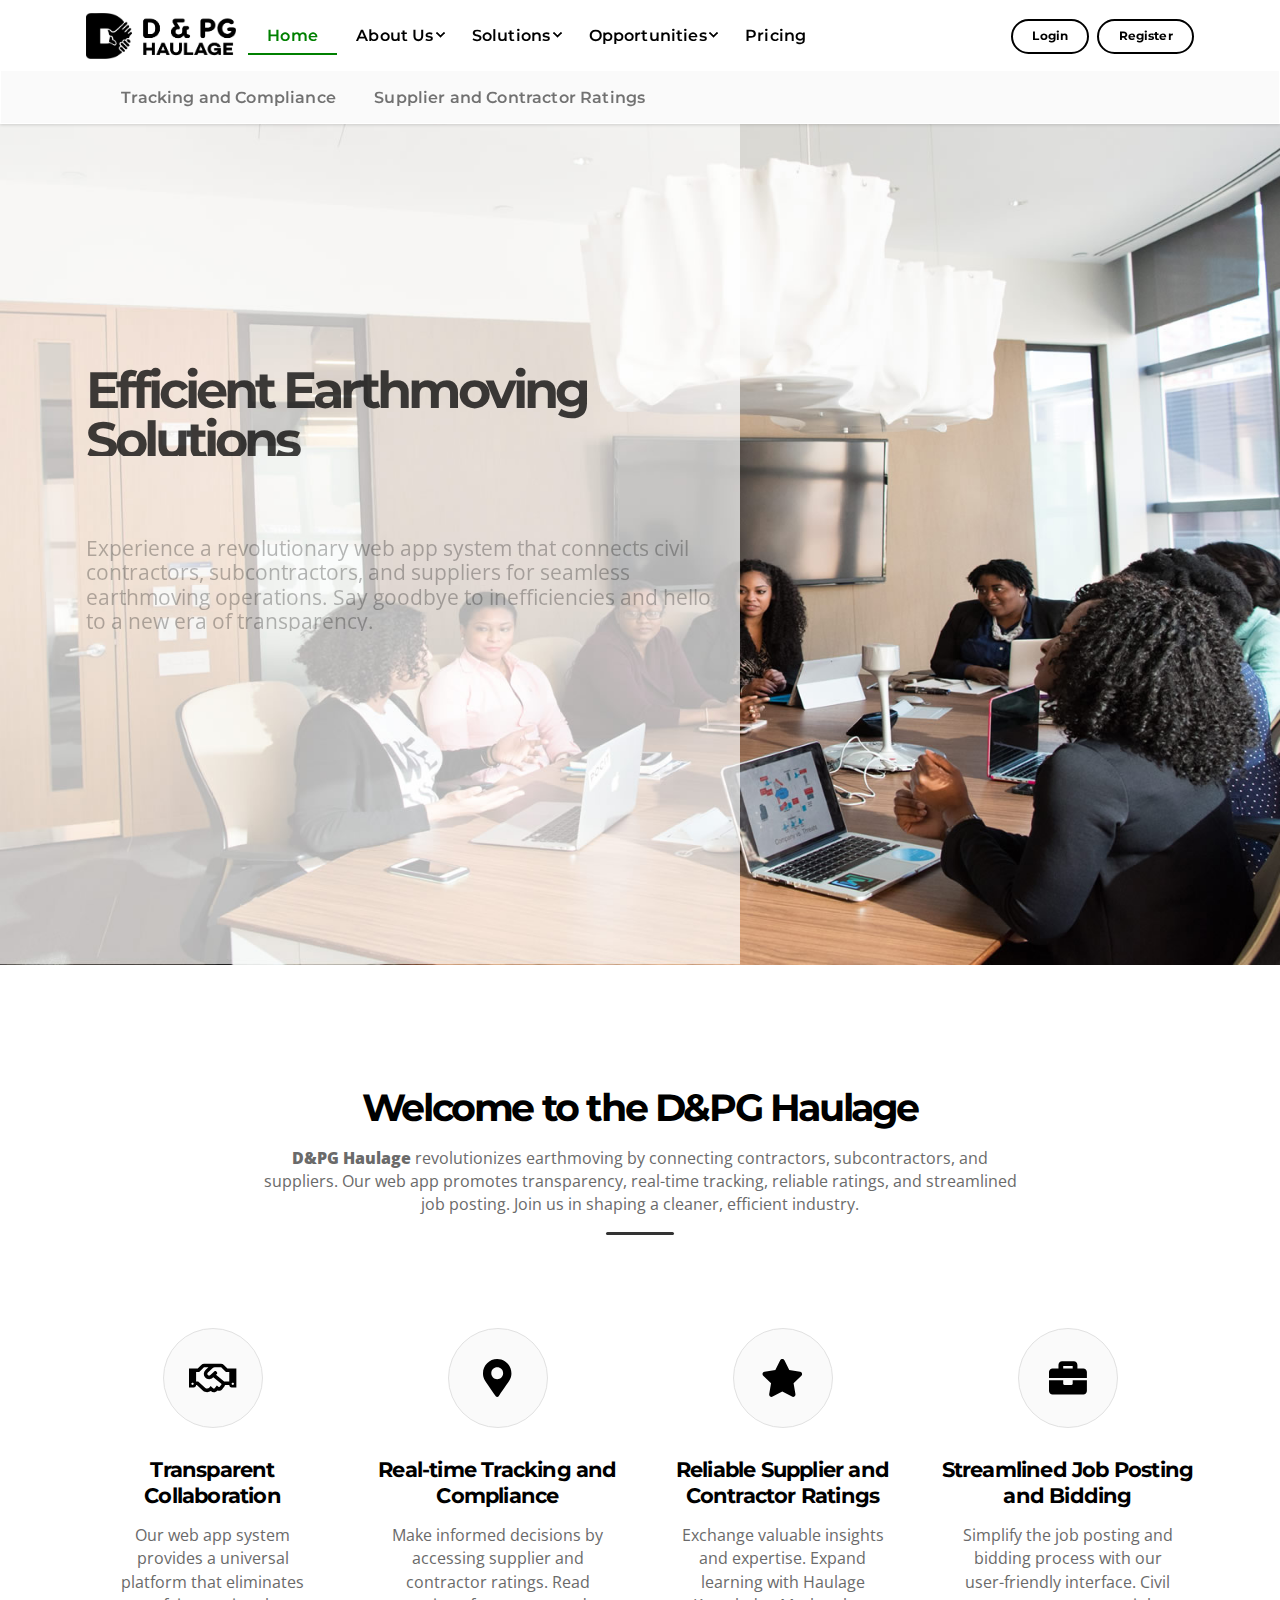
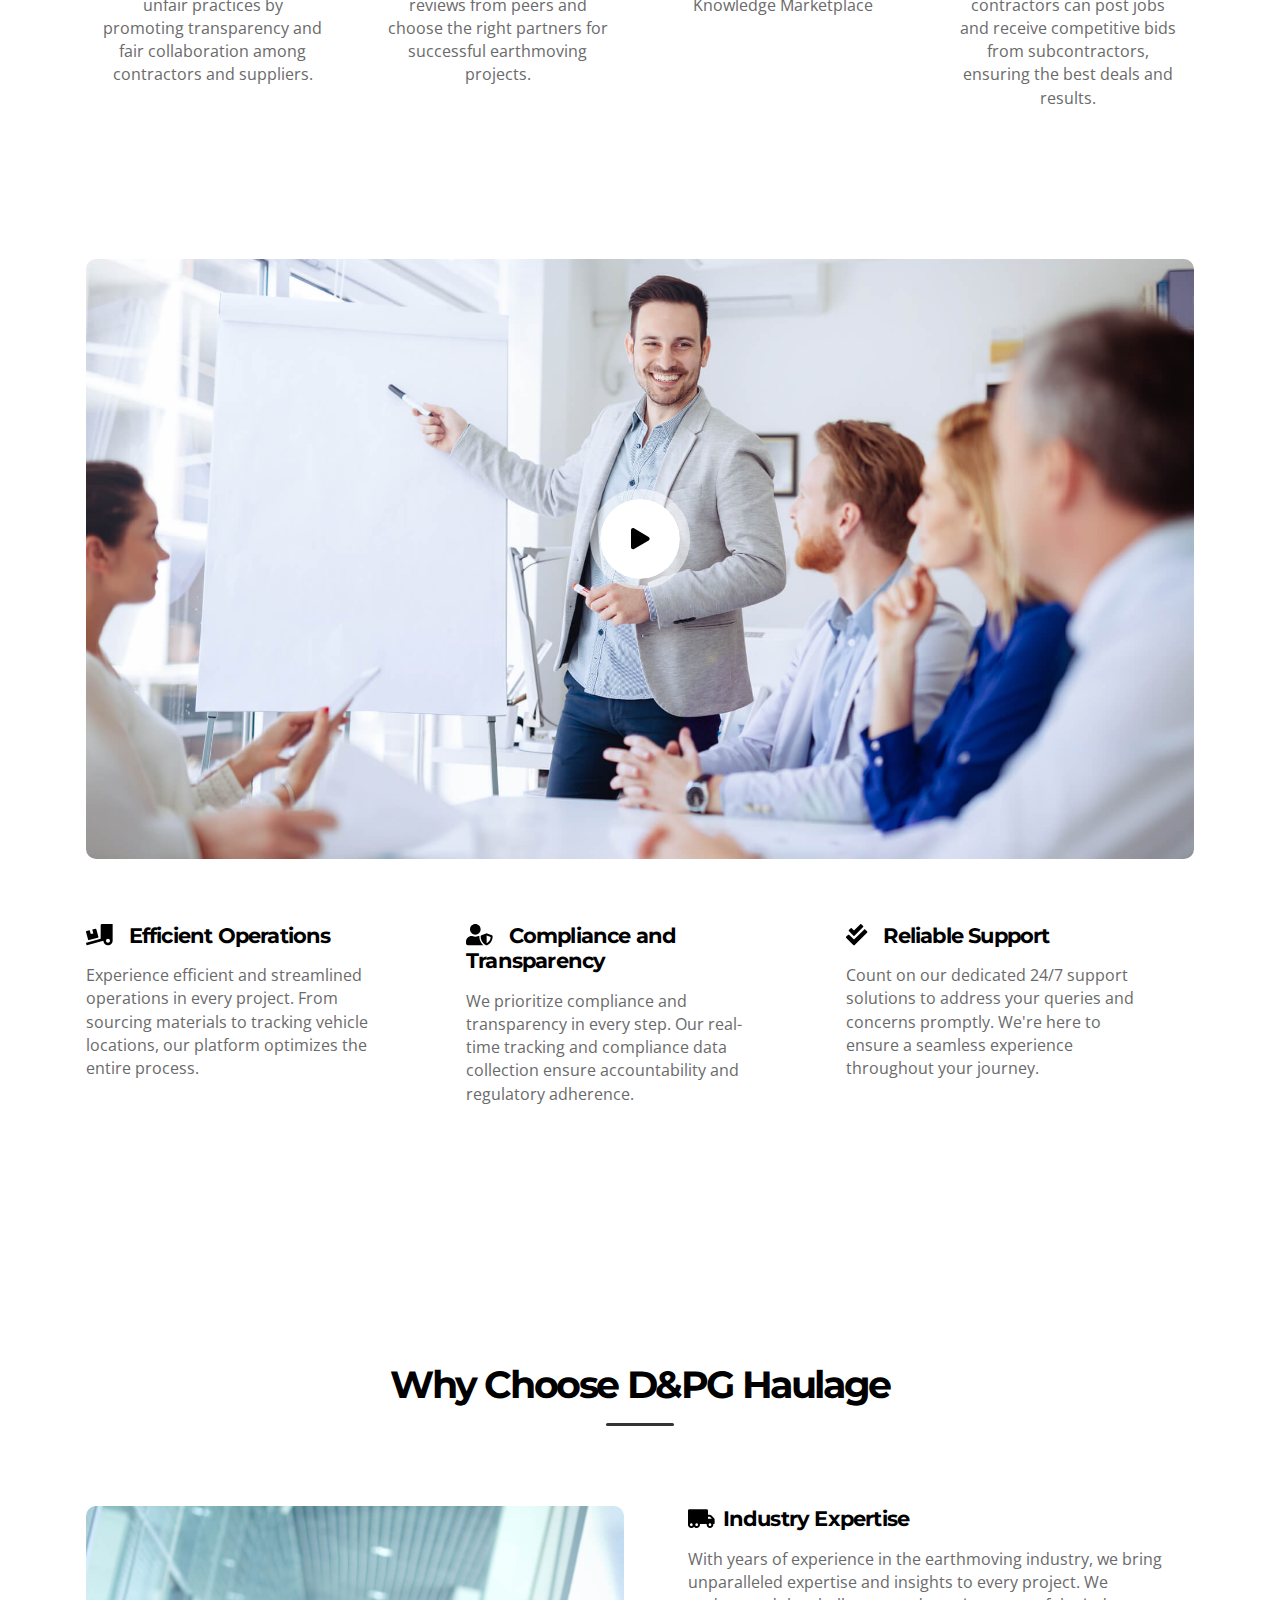
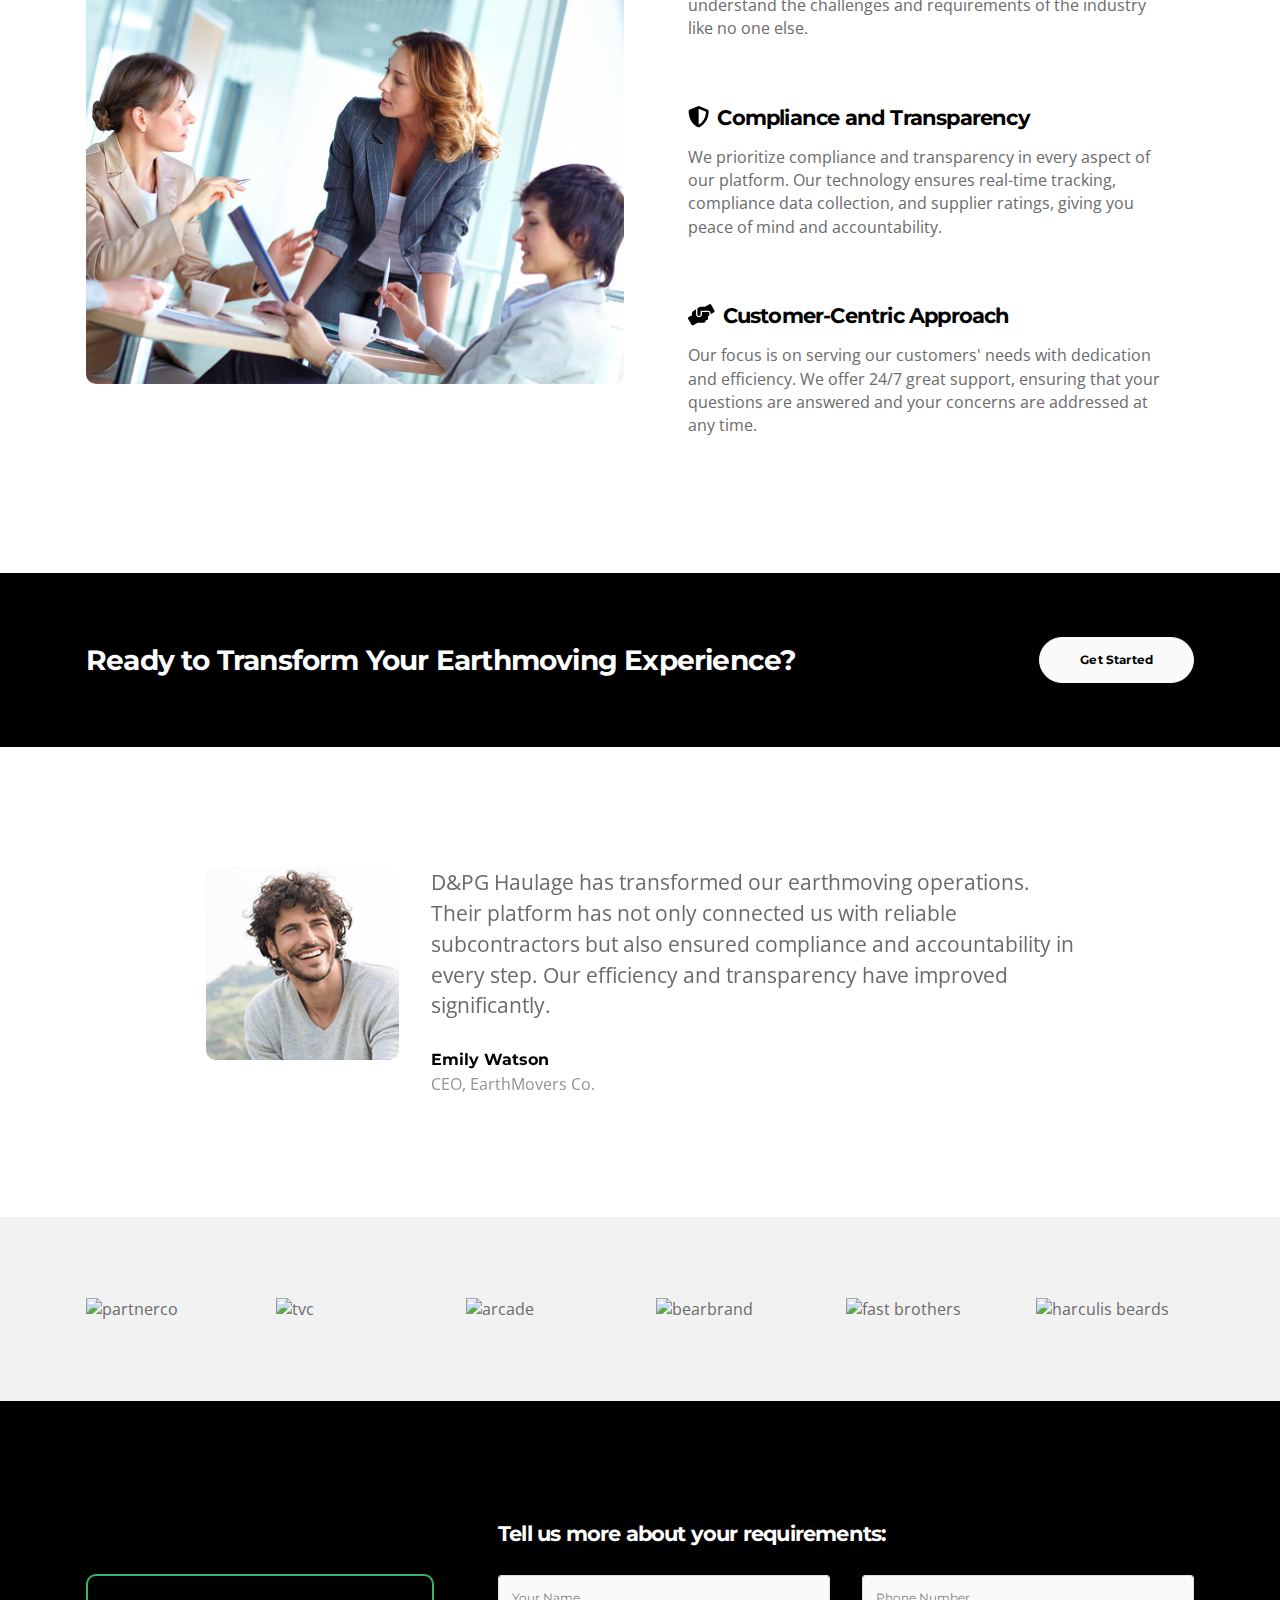
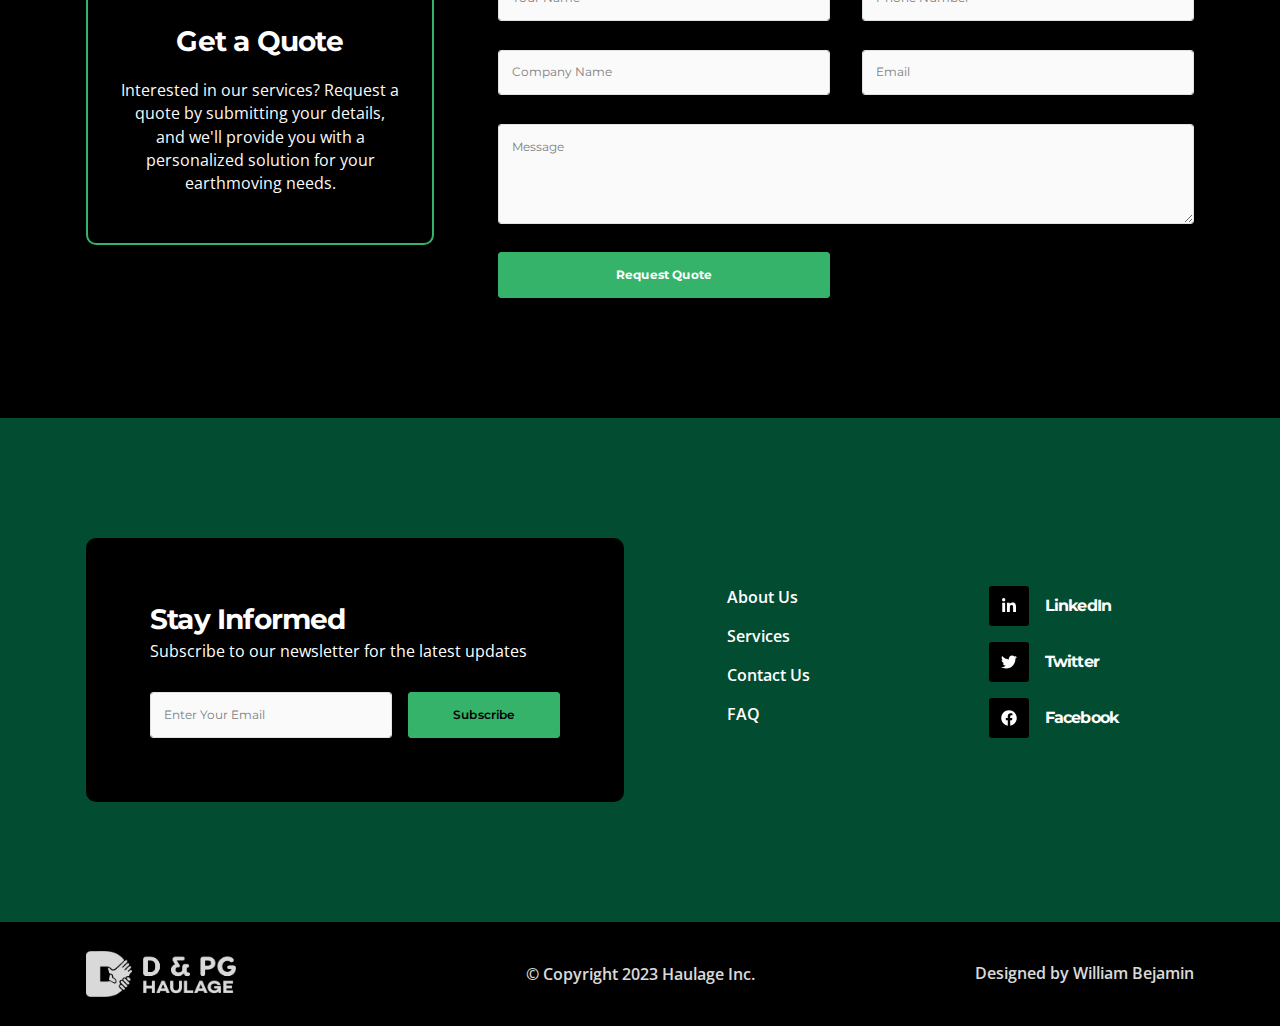
==== commit 4a4dcd9c: "Update home.html" ====
--- a/home.html
+++ b/home.html
@@ -1216,7 +1216,7 @@
             <p class="lh-lg mb-0 fw-semi-bold">&copy; Copyright 2023 Haulage Inc.</p>
           </div>
           <div class="col text-sm-end mt-3 mt-sm-0"><span class="fw-semi-bold">Designed by </span><a class="text-white"
-              href="https://sandsify.com/" target="_blank">William Bejamin</a></div>
+              href="#" target="_blank">William Bejamin</a></div>
         </div>
       </div>
     </footer>
@@ -1345,4 +1345,4 @@
   </script>
 </body>
 
-</html>+</html>
